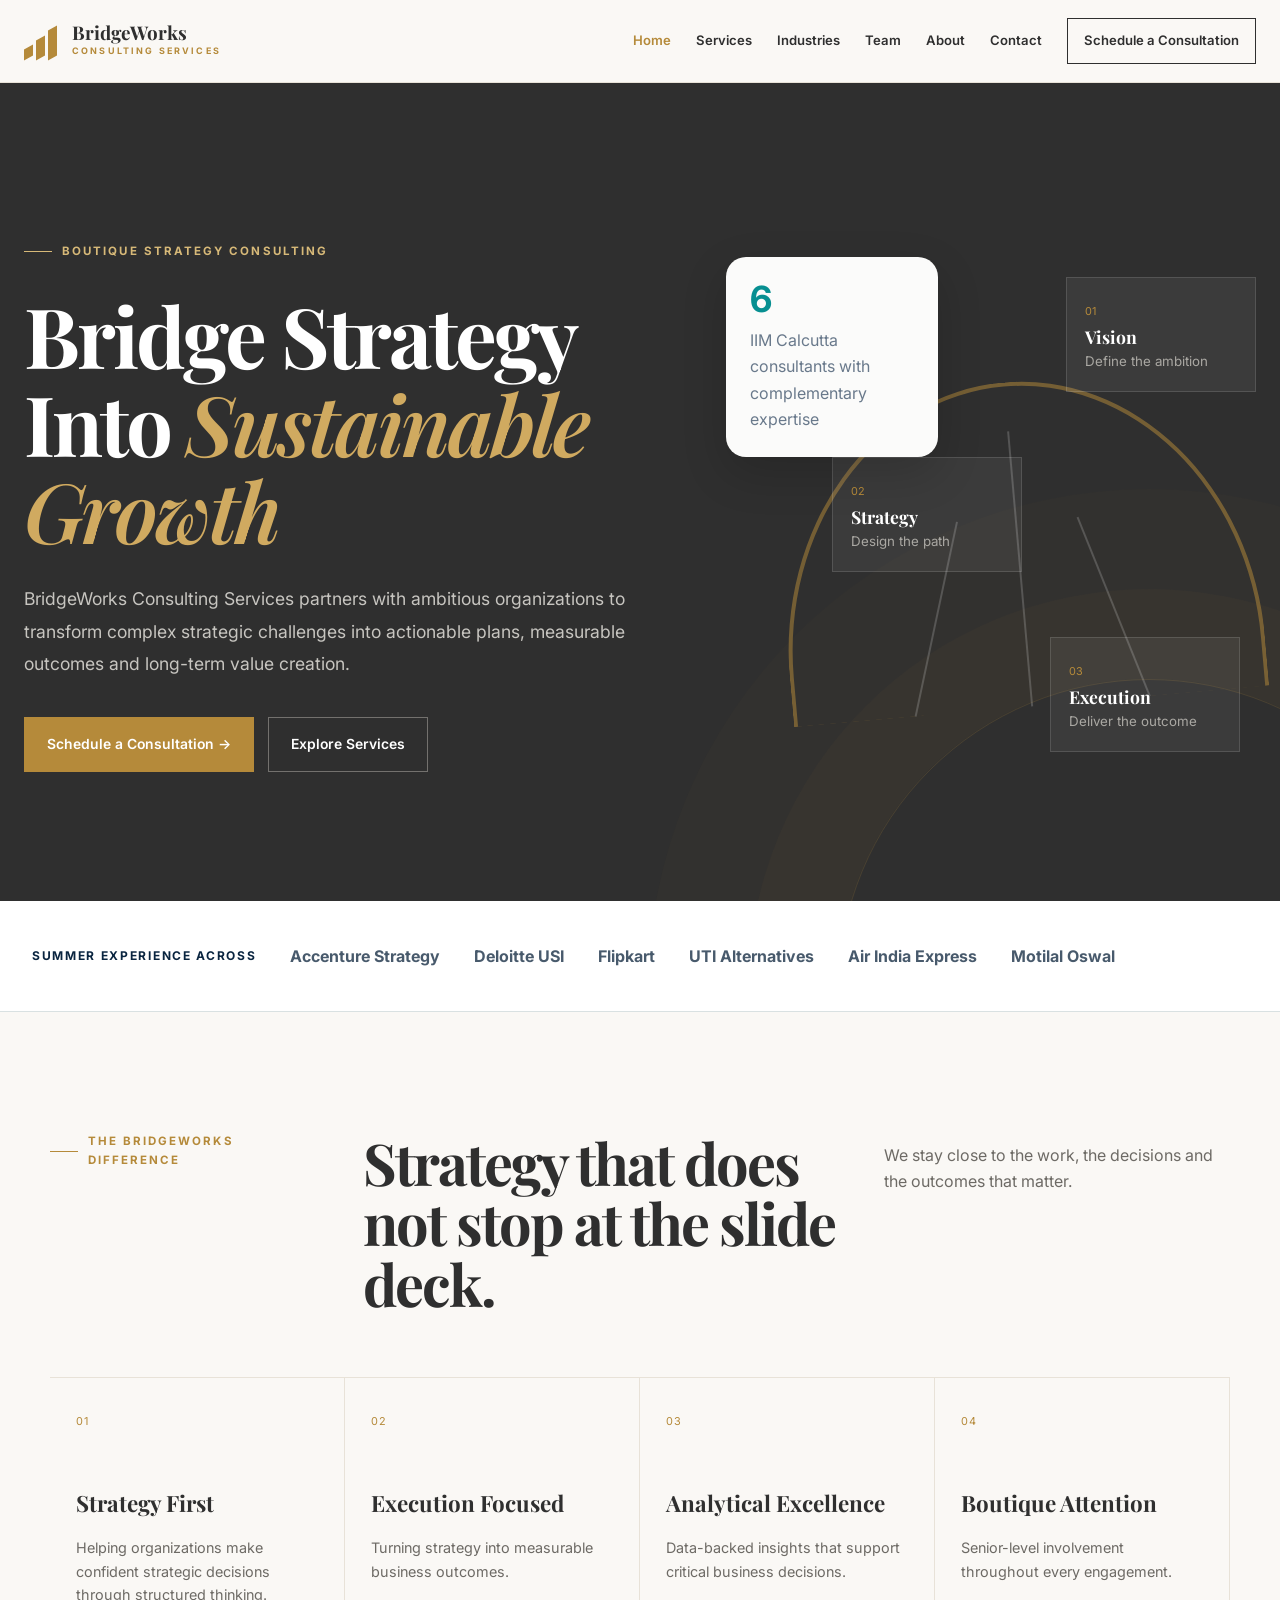
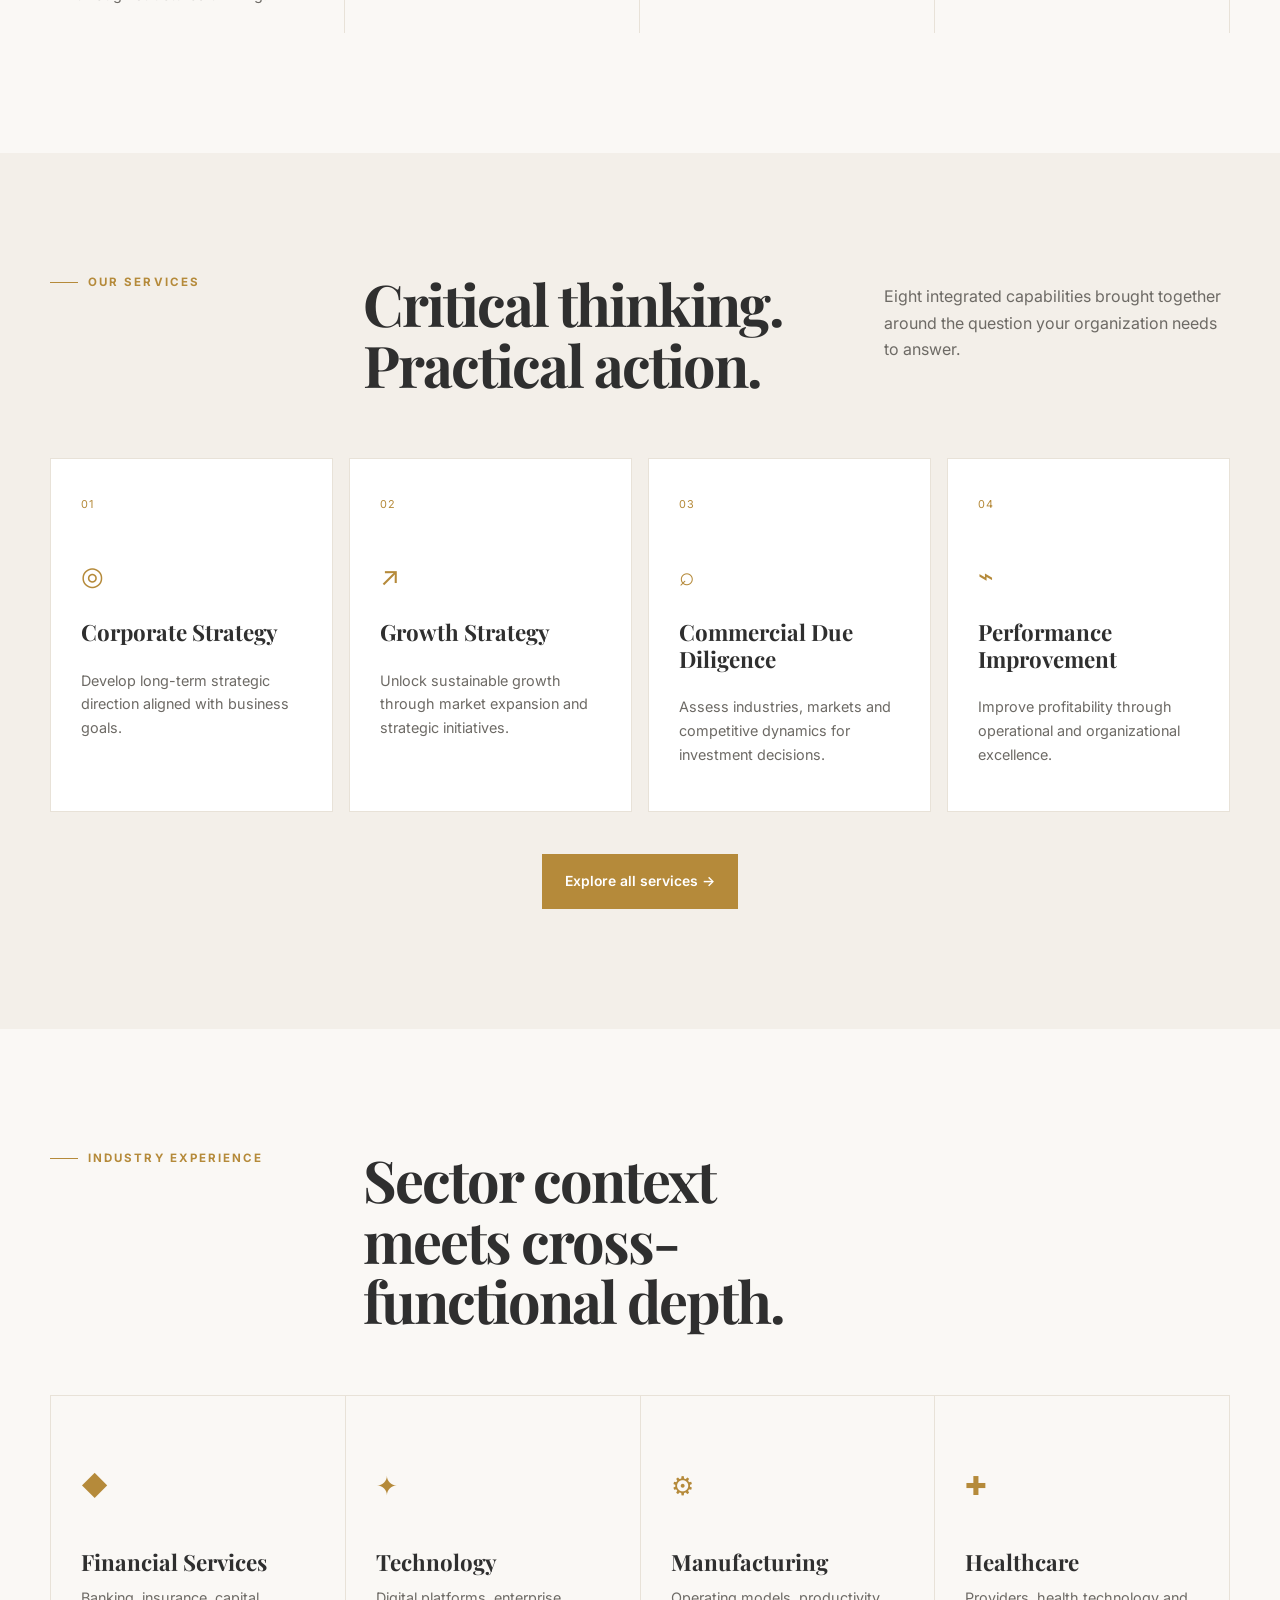
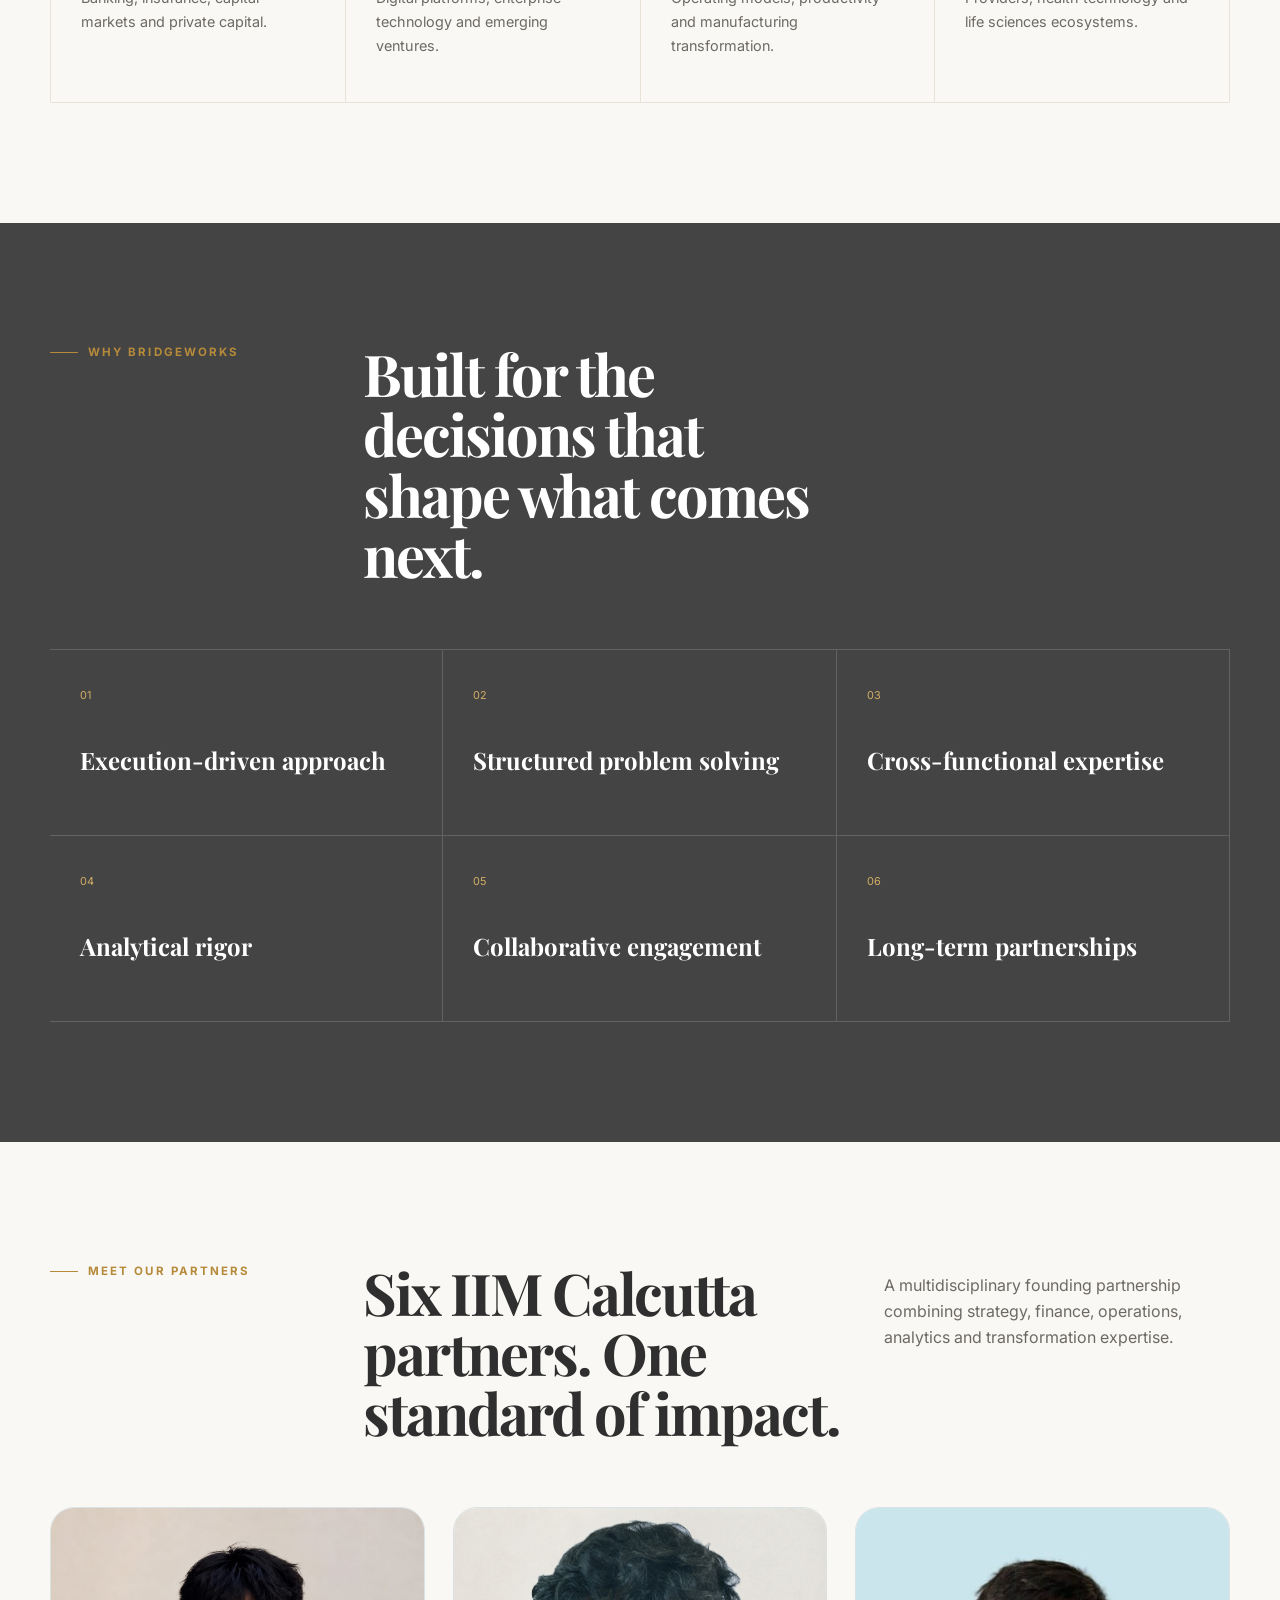
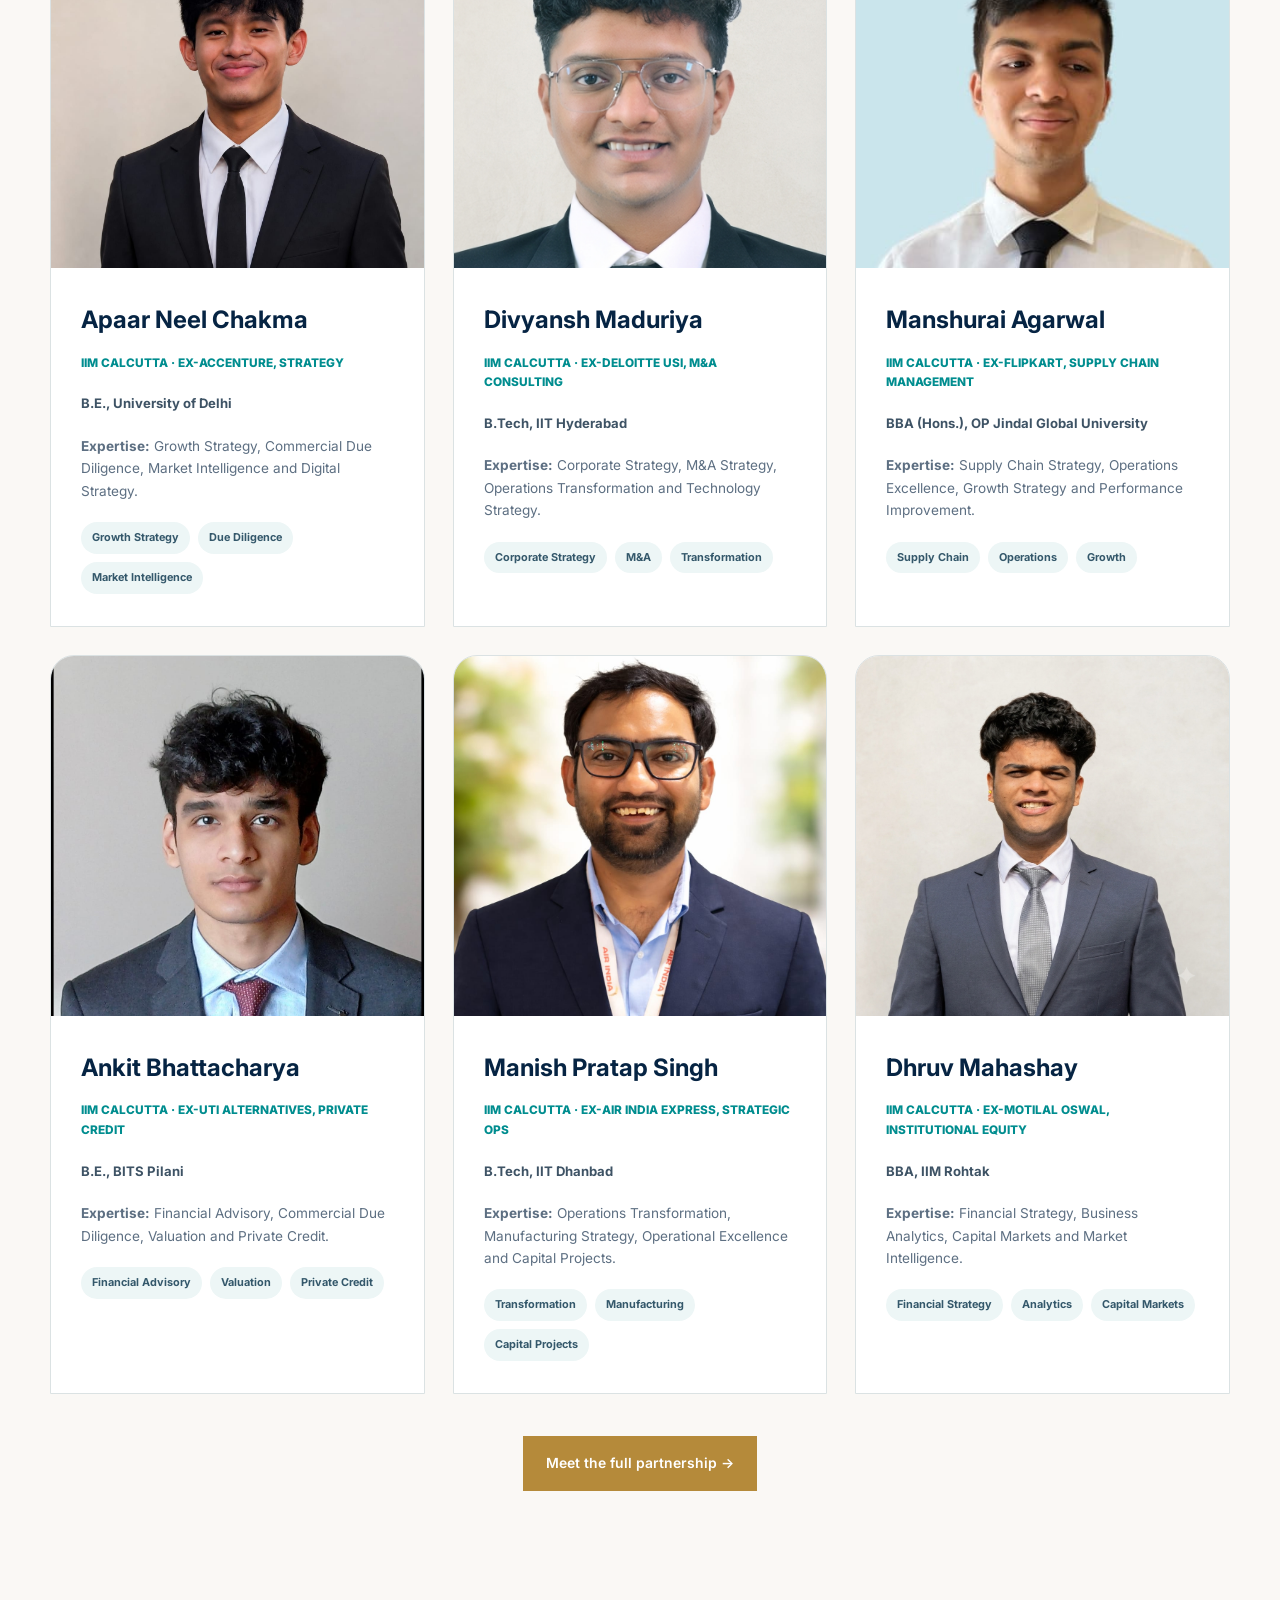
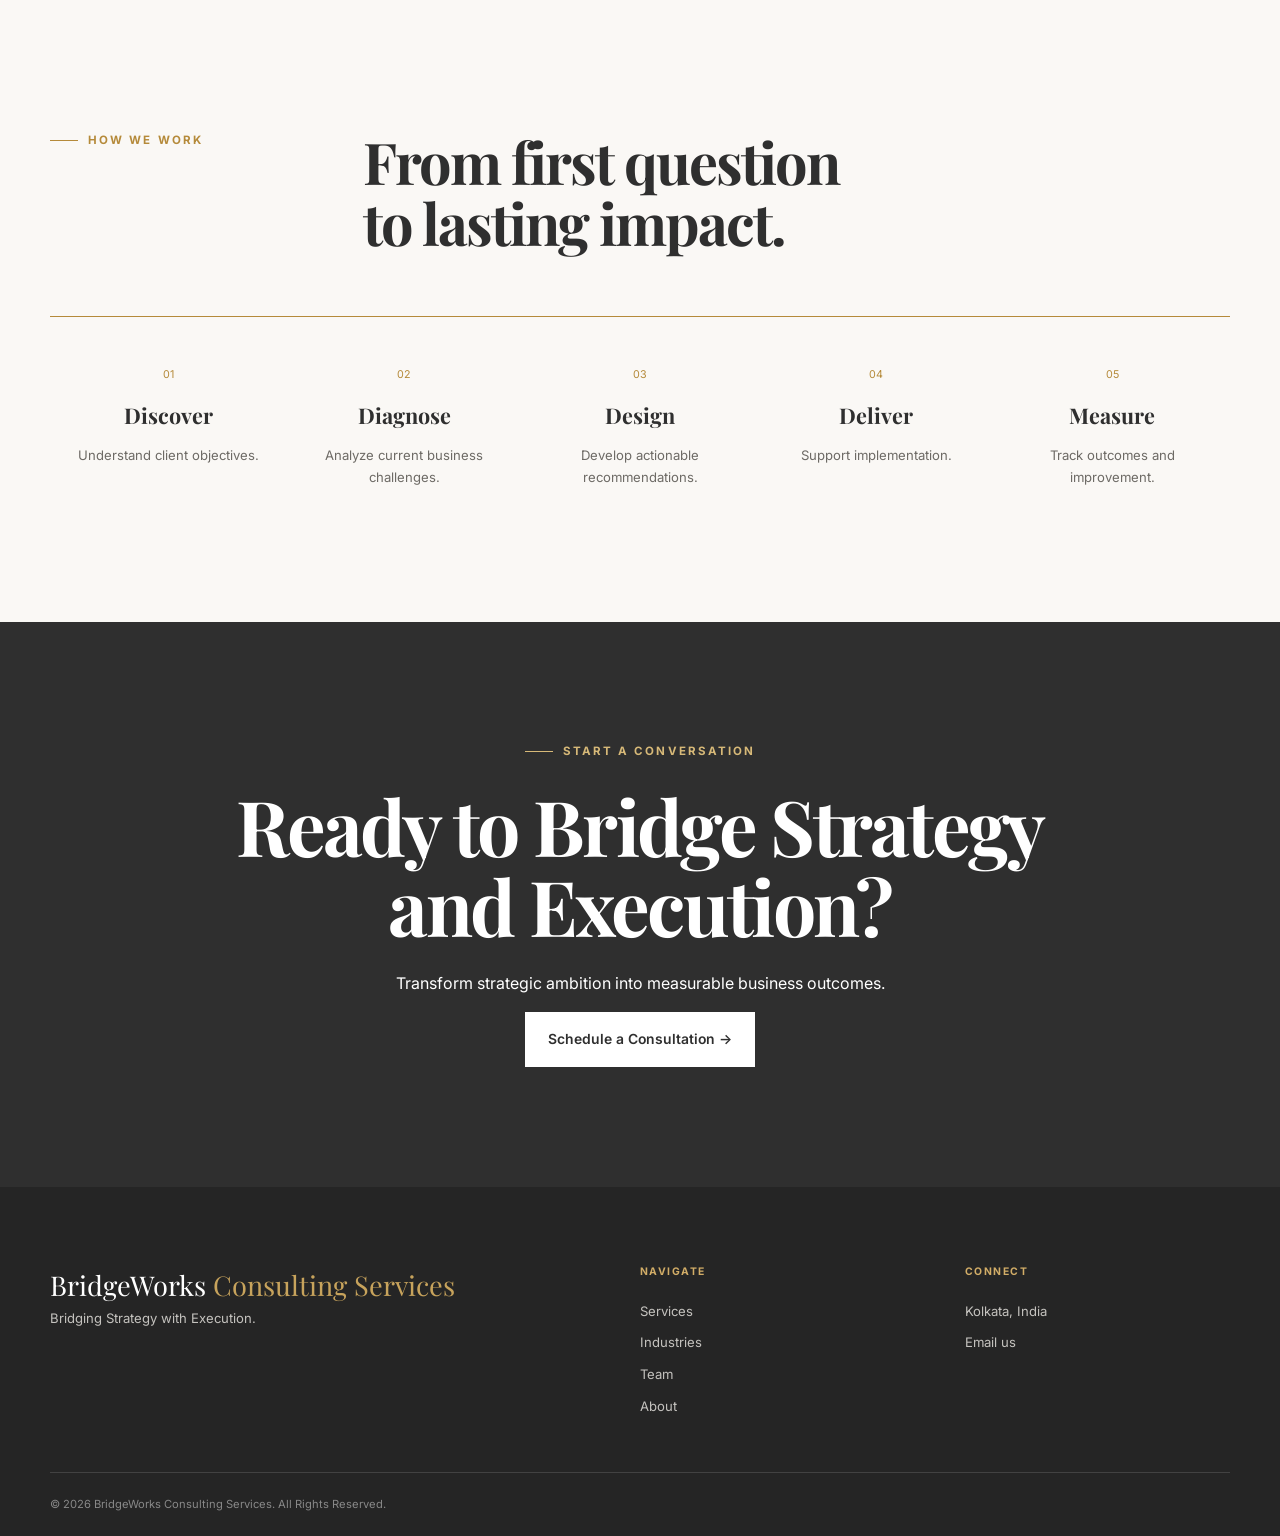
==== index.html @ 59bdb056 "Initial Commit" ====
<!doctype html><html lang="en"><head><meta charset="utf-8"><meta name="viewport" content="width=device-width,initial-scale=1"><meta name="description" content="BridgeWorks Consulting Services—bridging strategy with execution."><title>BridgeWorks Consulting Services</title><link rel="stylesheet" href="styles.css"></head><body>
<a class="skip-link" href="#main">Skip to content</a>
<header class="site-header"><div class="nav-wrap"><a class="brand" href="index.html"><span class="brand-mark"><i></i><i></i><i></i></span><span><strong>BridgeWorks</strong><small>Consulting Services</small></span></a><nav class="desktop-nav" aria-label="Primary"><a aria-current="page" href="index.html">Home</a><a href="services.html">Services</a><a href="industries.html">Industries</a><a href="team.html">Team</a><a href="about.html">About</a><a href="contact.html">Contact</a><a class="nav-cta" href="contact.html">Schedule a Consultation</a></nav><details class="mobile-nav"><summary aria-label="Open navigation">☰</summary><nav class="mobile-links"><a href="index.html">Home</a><a href="services.html">Services</a><a href="industries.html">Industries</a><a href="team.html">Team</a><a href="about.html">About</a><a href="contact.html">Contact</a></nav></details></div></header>
<main id="main"><section class="hero"><div class="hero-inner"><div class="hero-copy"><p class="eyebrow light">Boutique strategy consulting</p><h1>Bridge Strategy Into <em>Sustainable Growth</em></h1><p>BridgeWorks Consulting Services partners with ambitious organizations to transform complex strategic challenges into actionable plans, measurable outcomes and long-term value creation.</p><div class="hero-actions"><a class="button button-bronze" href="contact.html">Schedule a Consultation →</a><a class="button button-ghost" href="services.html">Explore Services</a></div></div><div class="bridge-visual"><div class="hero-credential"><strong>6</strong><span>IIM Calcutta consultants with complementary expertise</span></div><div class="bridge-label top"><span>01</span><strong>Vision</strong><small>Define the ambition</small></div><div class="bridge-label middle"><span>02</span><strong>Strategy</strong><small>Design the path</small></div><div class="bridge-label bottom"><span>03</span><strong>Execution</strong><small>Deliver the outcome</small></div><div class="bridge-arch"><i></i><i></i><i></i></div></div></div></section>
<section class="experience-strip"><div class="experience-strip-inner"><strong>Summer experience across</strong><span>Accenture Strategy</span><span>Deloitte USI</span><span>Flipkart</span><span>UTI Alternatives</span><span>Air India Express</span><span>Motilal Oswal</span></div></section>
<section class="section"><div class="container"><div class="section-heading"><p class="eyebrow">The BridgeWorks difference</p><h2>Strategy that does not stop at the slide deck.</h2><p>We stay close to the work, the decisions and the outcomes that matter.</p></div><div class="advantage-grid"><article><span>01</span><h3>Strategy First</h3><p>Helping organizations make confident strategic decisions through structured thinking.</p></article><article><span>02</span><h3>Execution Focused</h3><p>Turning strategy into measurable business outcomes.</p></article><article><span>03</span><h3>Analytical Excellence</h3><p>Data-backed insights that support critical business decisions.</p></article><article><span>04</span><h3>Boutique Attention</h3><p>Senior-level involvement throughout every engagement.</p></article></div></div></section>
<section class="section section-tint"><div class="container"><div class="section-heading"><p class="eyebrow">Our services</p><h2>Critical thinking. Practical action.</h2><p>Eight integrated capabilities brought together around the question your organization needs to answer.</p></div><div class="card-grid"><article class="service-card"><span class="card-no">01</span><span class="icon">◎</span><h3>Corporate Strategy</h3><p>Develop long-term strategic direction aligned with business goals.</p></article><article class="service-card"><span class="card-no">02</span><span class="icon">↗</span><h3>Growth Strategy</h3><p>Unlock sustainable growth through market expansion and strategic initiatives.</p></article><article class="service-card"><span class="card-no">03</span><span class="icon">⌕</span><h3>Commercial Due Diligence</h3><p>Assess industries, markets and competitive dynamics for investment decisions.</p></article><article class="service-card"><span class="card-no">04</span><span class="icon">⌁</span><h3>Performance Improvement</h3><p>Improve profitability through operational and organizational excellence.</p></article></div><div class="center"><a class="button button-bronze" href="services.html">Explore all services →</a></div></div></section>
<section class="section"><div class="container"><div class="section-heading"><p class="eyebrow">Industry experience</p><h2>Sector context meets cross-functional depth.</h2></div><div class="industry-grid"><article class="industry-card"><span class="icon">◆</span><h3>Financial Services</h3><p>Banking, insurance, capital markets and private capital.</p></article><article class="industry-card"><span class="icon">✦</span><h3>Technology</h3><p>Digital platforms, enterprise technology and emerging ventures.</p></article><article class="industry-card"><span class="icon">⚙</span><h3>Manufacturing</h3><p>Operating models, productivity and manufacturing transformation.</p></article><article class="industry-card"><span class="icon">✚</span><h3>Healthcare</h3><p>Providers, health technology and life sciences ecosystems.</p></article></div></div></section>
<section class="section graphite"><div class="container"><div class="section-heading"><p class="eyebrow">Why BridgeWorks</p><h2>Built for the decisions that shape what comes next.</h2></div><div class="why-grid"><article><span>01</span><h3>Execution-driven approach</h3></article><article><span>02</span><h3>Structured problem solving</h3></article><article><span>03</span><h3>Cross-functional expertise</h3></article><article><span>04</span><h3>Analytical rigor</h3></article><article><span>05</span><h3>Collaborative engagement</h3></article><article><span>06</span><h3>Long-term partnerships</h3></article></div></div></section>
<section class="section"><div class="container"><div class="section-heading"><p class="eyebrow">Meet our partners</p><h2>Six IIM Calcutta partners. One standard of impact.</h2><p>A multidisciplinary founding partnership combining strategy, finance, operations, analytics and transformation expertise.</p></div><div class="partner-grid">
<article class="partner-card"><div class="partner-photo"><img src="images/apaar.jpeg" alt="Apaar Neel Chakma"></div><div class="partner-body"><h3>Apaar Neel Chakma</h3><p class="partner-credential">IIM Calcutta · Ex-Accenture, Strategy </p><p class="partner-degree">B.E., University of Delhi</p><p class="partner-expertise"><strong>Expertise:</strong> Growth Strategy, Commercial Due Diligence, Market Intelligence and Digital Strategy.</p><div class="tags"><b>Growth Strategy</b><b>Due Diligence</b><b>Market Intelligence</b></div></div></article>
<article class="partner-card"><div class="partner-photo"><img src="images/divyansh.png" alt="Divyansh Maduriya"></div><div class="partner-body"><h3>Divyansh Maduriya</h3><p class="partner-credential">IIM Calcutta · Ex-Deloitte USI, M&amp;A Consulting</p><p class="partner-degree">B.Tech, IIT Hyderabad</p><p class="partner-expertise"><strong>Expertise:</strong> Corporate Strategy, M&amp;A Strategy, Operations Transformation and Technology Strategy.</p><div class="tags"><b>Corporate Strategy</b><b>M&amp;A</b><b>Transformation</b></div></div></article>
<article class="partner-card"><div class="partner-photo"><img src="images/manshurai.jpeg" alt="Manshurai Agarwal"></div><div class="partner-body"><h3>Manshurai Agarwal</h3><p class="partner-credential">IIM Calcutta · Ex-Flipkart, Supply Chain Management</p><p class="partner-degree">BBA (Hons.), OP Jindal Global University</p><p class="partner-expertise"><strong>Expertise:</strong> Supply Chain Strategy, Operations Excellence, Growth Strategy and Performance Improvement.</p><div class="tags"><b>Supply Chain</b><b>Operations</b><b>Growth</b></div></div></article>
<article class="partner-card"><div class="partner-photo"><img src="images/ankit.jpeg" alt="Ankit Bhattacharya"></div><div class="partner-body"><h3>Ankit Bhattacharya</h3><p class="partner-credential">IIM Calcutta · Ex-UTI Alternatives, Private Credit</p><p class="partner-degree">B.E., BITS Pilani</p><p class="partner-expertise"><strong>Expertise:</strong> Financial Advisory, Commercial Due Diligence, Valuation and Private Credit.</p><div class="tags"><b>Financial Advisory</b><b>Valuation</b><b>Private Credit</b></div></div></article>
<article class="partner-card"><div class="partner-photo"><img src="images/manish.jpeg" alt="Manish Pratap Singh"></div><div class="partner-body"><h3>Manish Pratap Singh</h3><p class="partner-credential">IIM Calcutta · Ex-Air India Express, Strategic Ops</p><p class="partner-degree">B.Tech, IIT Dhanbad</p><p class="partner-expertise"><strong>Expertise:</strong> Operations Transformation, Manufacturing Strategy, Operational Excellence and Capital Projects.</p><div class="tags"><b>Transformation</b><b>Manufacturing</b><b>Capital Projects</b></div></div></article>
<article class="partner-card"><div class="partner-photo"><img src="images/dhruv.jpg" alt="Dhruv Mahashay"></div><div class="partner-body"><h3>Dhruv Mahashay</h3><p class="partner-credential">IIM Calcutta · Ex-Motilal Oswal, Institutional Equity</p><p class="partner-degree">BBA, IIM Rohtak</p><p class="partner-expertise"><strong>Expertise:</strong> Financial Strategy, Business Analytics, Capital Markets and Market Intelligence.</p><div class="tags"><b>Financial Strategy</b><b>Analytics</b><b>Capital Markets</b></div></div></article>
</div><div class="center"><a class="button button-bronze" href="team.html">Meet the full partnership →</a></div></div></section>
<section class="section"><div class="container"><div class="section-heading"><p class="eyebrow">How we work</p><h2>From first question to lasting impact.</h2></div><div class="process"><article><span>01</span><h3>Discover</h3><p>Understand client objectives.</p></article><article><span>02</span><h3>Diagnose</h3><p>Analyze current business challenges.</p></article><article><span>03</span><h3>Design</h3><p>Develop actionable recommendations.</p></article><article><span>04</span><h3>Deliver</h3><p>Support implementation.</p></article><article><span>05</span><h3>Measure</h3><p>Track outcomes and improvement.</p></article></div></div></section>
<section class="cta-section"><p class="eyebrow light">Start a conversation</p><h2>Ready to Bridge Strategy<br>and Execution?</h2><p>Transform strategic ambition into measurable business outcomes.</p><a class="button button-light" href="contact.html">Schedule a Consultation →</a></section></main>
<footer><div class="footer-grid"><div><div class="footer-brand">BridgeWorks <span>Consulting Services</span></div><p>Bridging Strategy with Execution.</p></div><div><h3>Navigate</h3><a href="services.html">Services</a><a href="industries.html">Industries</a><a href="team.html">Team</a><a href="about.html">About</a></div><div><h3>Connect</h3><a href="contact.html">Kolkata, India</a><a href="mailto:hello@bridgeworksconsulting.com">Email us</a></div></div><div class="footer-bottom">© 2026 BridgeWorks Consulting Services. All Rights Reserved.</div></footer></body></html>
---- styles.css ----
@import url("https://fonts.googleapis.com/css2?family=Inter:wght@400;500;600;700&family=Playfair+Display:ital,wght@0,600;0,700;1,600&display=swap");
:root{--ivory:#faf8f5;--ink:#2f2f2f;--graphite:#444;--bronze:#b58a3a;--line:#e8e2d8;--white:#fff;--muted:#6d6a65;--teal:#078f91;--navy:#062443}
*{box-sizing:border-box}html{scroll-behavior:smooth}body{margin:0;background:var(--ivory);color:var(--ink);font:400 16px/1.65 Inter,Arial,sans-serif;-webkit-font-smoothing:antialiased}a{color:inherit;text-decoration:none}img{display:block;max-width:100%}h1,h2,h3,p{margin-top:0}h1,h2{font-family:"Playfair Display",Georgia,serif;line-height:1.05;letter-spacing:-.035em}h2{font-size:clamp(2.5rem,5vw,5rem)}.container{width:min(1180px,calc(100% - 48px));margin:auto}.skip-link{position:fixed;top:-60px;left:16px;z-index:999;background:var(--bronze);color:#fff;padding:10px 16px}.skip-link:focus{top:12px}.eyebrow{text-transform:uppercase;letter-spacing:.18em;font-size:.72rem;font-weight:700;color:var(--bronze);display:flex;align-items:center;gap:10px}.eyebrow:before{content:"";width:28px;height:1px;background:currentColor}.eyebrow.light{color:#d7b978}.lead{font-size:1.16rem;line-height:1.8;color:var(--muted);max-width:720px}
.site-header{position:sticky;top:0;z-index:100;background:rgba(250,248,245,.96);border-bottom:1px solid var(--line)}.nav-wrap{min-height:82px;width:min(1240px,calc(100% - 48px));margin:auto;display:flex;align-items:center;justify-content:space-between;gap:28px}.brand{display:flex;align-items:center;gap:12px}.brand-mark{width:36px;height:34px;display:flex;align-items:flex-end;gap:3px}.brand-mark i{display:block;width:9px;background:var(--bronze);transform:skewY(-28deg)}.brand-mark i:nth-child(1){height:11px}.brand-mark i:nth-child(2){height:20px}.brand-mark i:nth-child(3){height:30px}.brand strong{display:block;font-family:"Playfair Display",serif;font-size:1.18rem;line-height:1.1}.brand small{display:block;text-transform:uppercase;letter-spacing:.24em;color:var(--bronze);font-size:.56rem;font-weight:700}.desktop-nav{display:flex;align-items:center;gap:25px}.desktop-nav a{font-size:.82rem;font-weight:600}.desktop-nav a:hover,.desktop-nav a[aria-current=page]{color:var(--bronze)}.nav-cta{border:1px solid var(--ink);padding:11px 16px}.nav-cta:hover{background:var(--ink);color:#fff!important}.mobile-nav{display:none}.mobile-nav summary{cursor:pointer;font-size:1.7rem;list-style:none}.mobile-nav summary::-webkit-details-marker{display:none}.mobile-links{position:absolute;top:82px;left:0;right:0;background:var(--ivory);padding:20px 24px 28px;border-bottom:1px solid var(--line);display:grid;gap:14px}
.hero{min-height:calc(100vh - 82px);background:var(--ink);color:#fff;position:relative;overflow:hidden;display:flex;flex-direction:column}.hero:after{content:"";position:absolute;width:620px;height:620px;border:1px solid rgba(181,138,58,.19);border-radius:50%;right:-180px;bottom:-400px;box-shadow:0 0 0 90px rgba(181,138,58,.035),0 0 0 190px rgba(181,138,58,.025)}.hero-inner{width:min(1240px,calc(100% - 48px));margin:auto;display:grid;grid-template-columns:1.08fr .92fr;align-items:center;gap:80px;padding:92px 0 62px;position:relative;z-index:2}.hero-copy h1{font-size:clamp(3.8rem,6.5vw,7rem);max-width:800px;margin:30px 0}.hero-copy h1 em{color:#d0aa60;font-weight:600}.hero-copy>p:not(.eyebrow){font-size:1.1rem;line-height:1.85;color:#c7c5c0;max-width:670px}.hero-actions{display:flex;gap:14px;margin-top:36px;flex-wrap:wrap}.button{display:inline-flex;align-items:center;justify-content:center;gap:10px;padding:15px 22px;border:1px solid transparent;font-weight:600;font-size:.87rem;transition:.25s}.button:hover{transform:translateY(-2px)}.button-bronze{background:var(--bronze);color:#fff}.button-ghost{border-color:#73716e;color:#fff}.button-light{background:#fff;color:var(--ink)}.bridge-visual{height:500px;position:relative}.bridge-arch{position:absolute;left:10%;bottom:10%;width:90%;height:65%;border:4px solid rgba(181,138,58,.52);border-bottom:0;border-radius:50% 50% 0 0/85% 85% 0 0;transform:rotate(-5deg)}.bridge-arch i{position:absolute;bottom:0;width:2px;background:rgba(255,255,255,.18);transform-origin:bottom}.bridge-arch i:nth-child(1){height:62%;left:25%;transform:rotate(17deg)}.bridge-arch i:nth-child(2){height:86%;left:50%}.bridge-arch i:nth-child(3){height:60%;left:75%;transform:rotate(-17deg)}.bridge-label{position:absolute;width:190px;padding:18px;background:rgba(255,255,255,.06);border:1px solid rgba(255,255,255,.13);z-index:2}.bridge-label span{color:var(--bronze);font-size:.68rem}.bridge-label strong,.bridge-label small{display:block}.bridge-label strong{font-family:"Playfair Display",serif;font-size:1.1rem}.bridge-label small{color:#aaa8a3}.bridge-label.top{right:0;top:4%}.bridge-label.middle{left:20%;top:40%}.bridge-label.bottom{right:3%;bottom:1%}.hero-credential{position:absolute;left:0;top:0;z-index:4;width:212px;min-height:174px;padding:24px;border-radius:20px;background:#fbfbfa;color:#69798b;display:flex;flex-direction:column;justify-content:center;box-shadow:0 16px 45px rgba(0,0,0,.16)}.hero-credential strong{font-size:2.25rem;line-height:1;color:var(--teal);margin-bottom:10px}.experience-strip{background:#fff;border-bottom:1px solid #d9e1e2;overflow:auto}.experience-strip-inner{width:max-content;min-width:100%;min-height:110px;padding:0 32px;display:flex;align-items:center;gap:34px}.experience-strip-inner>strong{text-transform:uppercase;letter-spacing:.14em;font-size:.75rem;color:#0a2540}.experience-strip-inner span{font-weight:700;color:#485a6c;white-space:nowrap}
.section{padding:120px 0}.section-tint{background:#f3efe9}.section-heading{display:grid;grid-template-columns:.8fr 1.4fr 1fr;gap:36px;align-items:start;margin-bottom:64px}.section-heading h2{font-size:clamp(2.7rem,4.5vw,4.8rem);margin:0}.section-heading>p:last-child:not(.eyebrow){color:var(--muted);padding-top:10px}.advantage-grid,.card-grid,.industry-grid,.why-grid,.partner-grid,.testimonial-grid{display:grid}.advantage-grid{grid-template-columns:repeat(4,1fr);border-top:1px solid var(--line)}.advantage-grid article{padding:28px 26px 12px;border-right:1px solid var(--line);min-height:230px}.advantage-grid span,.card-no{font-size:.68rem;color:var(--bronze);letter-spacing:.12em}.advantage-grid h3{font-family:"Playfair Display",serif;font-size:1.4rem;margin:52px 0 14px}.advantage-grid p,.service-card p,.industry-card p{color:var(--muted);font-size:.9rem}.card-grid{grid-template-columns:repeat(4,1fr);gap:16px}.service-card{height:100%;background:#fff;border:1px solid var(--line);padding:30px;min-height:285px;transition:.3s}.service-card:hover{transform:translateY(-7px);box-shadow:0 20px 50px rgba(72,55,29,.09)}.icon{color:var(--bronze);font-size:1.65rem;display:block;margin:38px 0 22px}.service-card h3,.industry-card h3{font-family:"Playfair Display",serif;font-size:1.4rem;line-height:1.2}.industry-grid{grid-template-columns:repeat(4,1fr);border-top:1px solid var(--line);border-left:1px solid var(--line)}.industry-card{min-height:220px;padding:30px;border-right:1px solid var(--line);border-bottom:1px solid var(--line)}.industry-card h3{margin:42px 0 10px}.graphite{background:var(--graphite);color:#fff}.why-grid{grid-template-columns:repeat(3,1fr);border-top:1px solid #626262}.why-grid article{padding:30px;border-right:1px solid #626262;border-bottom:1px solid #626262;min-height:150px}.why-grid span{color:#d3ad65;font-size:.68rem}.why-grid h3{font-family:"Playfair Display",serif;font-size:1.5rem;margin-top:35px}.partner-grid{grid-template-columns:repeat(3,1fr);gap:28px}.partner-card{background:#fff;border:1px solid #dbe2e3;border-radius:24px 24px 0 0;overflow:hidden}.partner-photo{height:360px;background:#e8ecec}.partner-photo img{width:100%;height:100%;object-fit:cover;object-position:center top}.partner-body{padding:32px 30px}.partner-body h3{font-size:1.5rem;color:var(--navy);margin-bottom:14px}.partner-credential{color:#008d8f;font-size:.74rem;text-transform:uppercase;font-weight:800}.partner-degree{font-size:.82rem;color:#3e5365;font-weight:700;margin:20px 0}.partner-expertise{font-size:.85rem;color:#5d6f82}.tags{display:flex;flex-wrap:wrap;gap:8px;margin-top:20px}.tags b{font-size:.68rem;background:#edf6f6;border-radius:99px;padding:7px 11px;color:#34586b}.center{text-align:center;margin-top:42px}.process{display:grid;grid-template-columns:repeat(5,1fr);border-top:1px solid var(--bronze)}.process article{text-align:center;padding:42px 18px 0}.process span{font-size:.67rem;color:var(--bronze)}.process h3{font-family:"Playfair Display",serif;font-size:1.35rem;margin:12px 0}.process p{color:var(--muted);font-size:.82rem}.testimonial-grid{grid-template-columns:repeat(3,1fr);gap:18px}.testimonial-grid blockquote{margin:0;background:#fff;border:1px solid var(--line);padding:34px;min-height:285px;display:flex;flex-direction:column;justify-content:space-between}.testimonial-grid blockquote>p{font-family:"Playfair Display",serif;font-size:1.35rem;line-height:1.5}.testimonial-grid footer{background:transparent;color:var(--ink);padding:0}.testimonial-grid footer span{display:block;font-size:.75rem;color:var(--muted)}
.page-hero{padding:130px 0 110px;background:var(--ink);color:#fff}.page-hero h1{font-size:clamp(3.5rem,7vw,7.5rem);max-width:1040px;margin:28px 0}.page-hero .lead{color:#c4c1bc}.split-copy,.about-story,.contact-grid{display:grid;grid-template-columns:1fr 1fr;gap:80px}.split-copy ul{list-style:none;padding:0}.split-copy li{border-top:1px solid #626262;padding:12px 0}.about-story>div:last-child{font-size:1.08rem;color:var(--muted);padding-top:45px}.principles{border-top:1px solid #656565}.principles article{display:grid;grid-template-columns:80px 1fr 1fr;gap:30px;align-items:center;padding:24px 0;border-bottom:1px solid #656565}.principles span{color:#d1ac65}.principles h3{font-family:"Playfair Display",serif;font-size:1.55rem;margin:0}.principles p{color:#c7c4bf;margin:0}.contact-details h2,.contact-form h2{font-family:"Playfair Display",serif;font-size:2.8rem;line-height:1.1}.contact-details a,.contact-details span{display:flex;border-top:1px solid var(--line);padding:18px 0}.contact-form{background:#fff;border:1px solid var(--line);padding:42px}.contact-form label{display:block;font-size:.7rem;text-transform:uppercase;letter-spacing:.08em;font-weight:700;margin-top:20px}.contact-form input,.contact-form textarea{display:block;width:100%;border:0;border-bottom:1px solid #d9d2c8;padding:12px 0;background:transparent}.cta-section{background:var(--ink);color:#fff;text-align:center;padding:120px 24px}.cta-section .eyebrow{justify-content:center}.cta-section h2{font-size:clamp(3rem,6vw,6rem);margin:24px 0}
footer{background:#252525;color:#fff;padding:76px 0 0}.footer-grid{width:min(1180px,calc(100% - 48px));margin:auto;display:grid;grid-template-columns:2fr 1fr 1fr;gap:60px}.footer-brand{font-family:"Playfair Display",serif;font-size:1.7rem}.footer-brand span{color:#c7a35c}.footer-grid h3{text-transform:uppercase;letter-spacing:.14em;color:#d2ad67;font-size:.65rem}.footer-grid>div:not(:first-child){display:flex;flex-direction:column;gap:10px}.footer-grid a,.footer-grid p{font-size:.82rem;color:#c5c3bf}.footer-bottom{width:min(1180px,calc(100% - 48px));margin:55px auto 0;padding:22px 0;border-top:1px solid #424242;color:#888;font-size:.7rem}
@media(max-width:1050px){.desktop-nav{display:none}.mobile-nav{display:block}.hero-inner{grid-template-columns:1fr}.bridge-visual{height:330px}.card-grid,.industry-grid{grid-template-columns:repeat(2,1fr)}.partner-grid{grid-template-columns:repeat(2,1fr)}.advantage-grid,.why-grid{grid-template-columns:repeat(2,1fr)}}
@media(max-width:760px){.container,.nav-wrap,.hero-inner,.footer-grid,.footer-bottom{width:min(100% - 32px,1180px)}.hero{min-height:auto}.hero-inner{padding:75px 0 35px;gap:25px}.hero-copy h1{font-size:3.4rem}.bridge-visual{height:290px}.bridge-label{display:none}.section{padding:80px 0}.section-heading{display:block;margin-bottom:42px}.section-heading h2{margin:20px 0}.advantage-grid,.card-grid,.industry-grid,.why-grid,.partner-grid,.testimonial-grid,.process{grid-template-columns:1fr}.advantage-grid article{border-bottom:1px solid var(--line)}.partner-photo{height:360px}.process article{text-align:left;padding:22px 0;border-bottom:1px solid var(--line)}.split-copy,.about-story,.contact-grid{grid-template-columns:1fr;gap:35px}.principles article{grid-template-columns:45px 1fr}.principles p{grid-column:2}.contact-form{padding:26px}.footer-grid{grid-template-columns:1fr 1fr}.footer-grid>div:first-child{grid-column:1/-1}.page-hero{padding:95px 0 80px}.page-hero h1{font-size:3.5rem}}
@media(prefers-reduced-motion:reduce){html{scroll-behavior:auto}*{transition:none!important}}
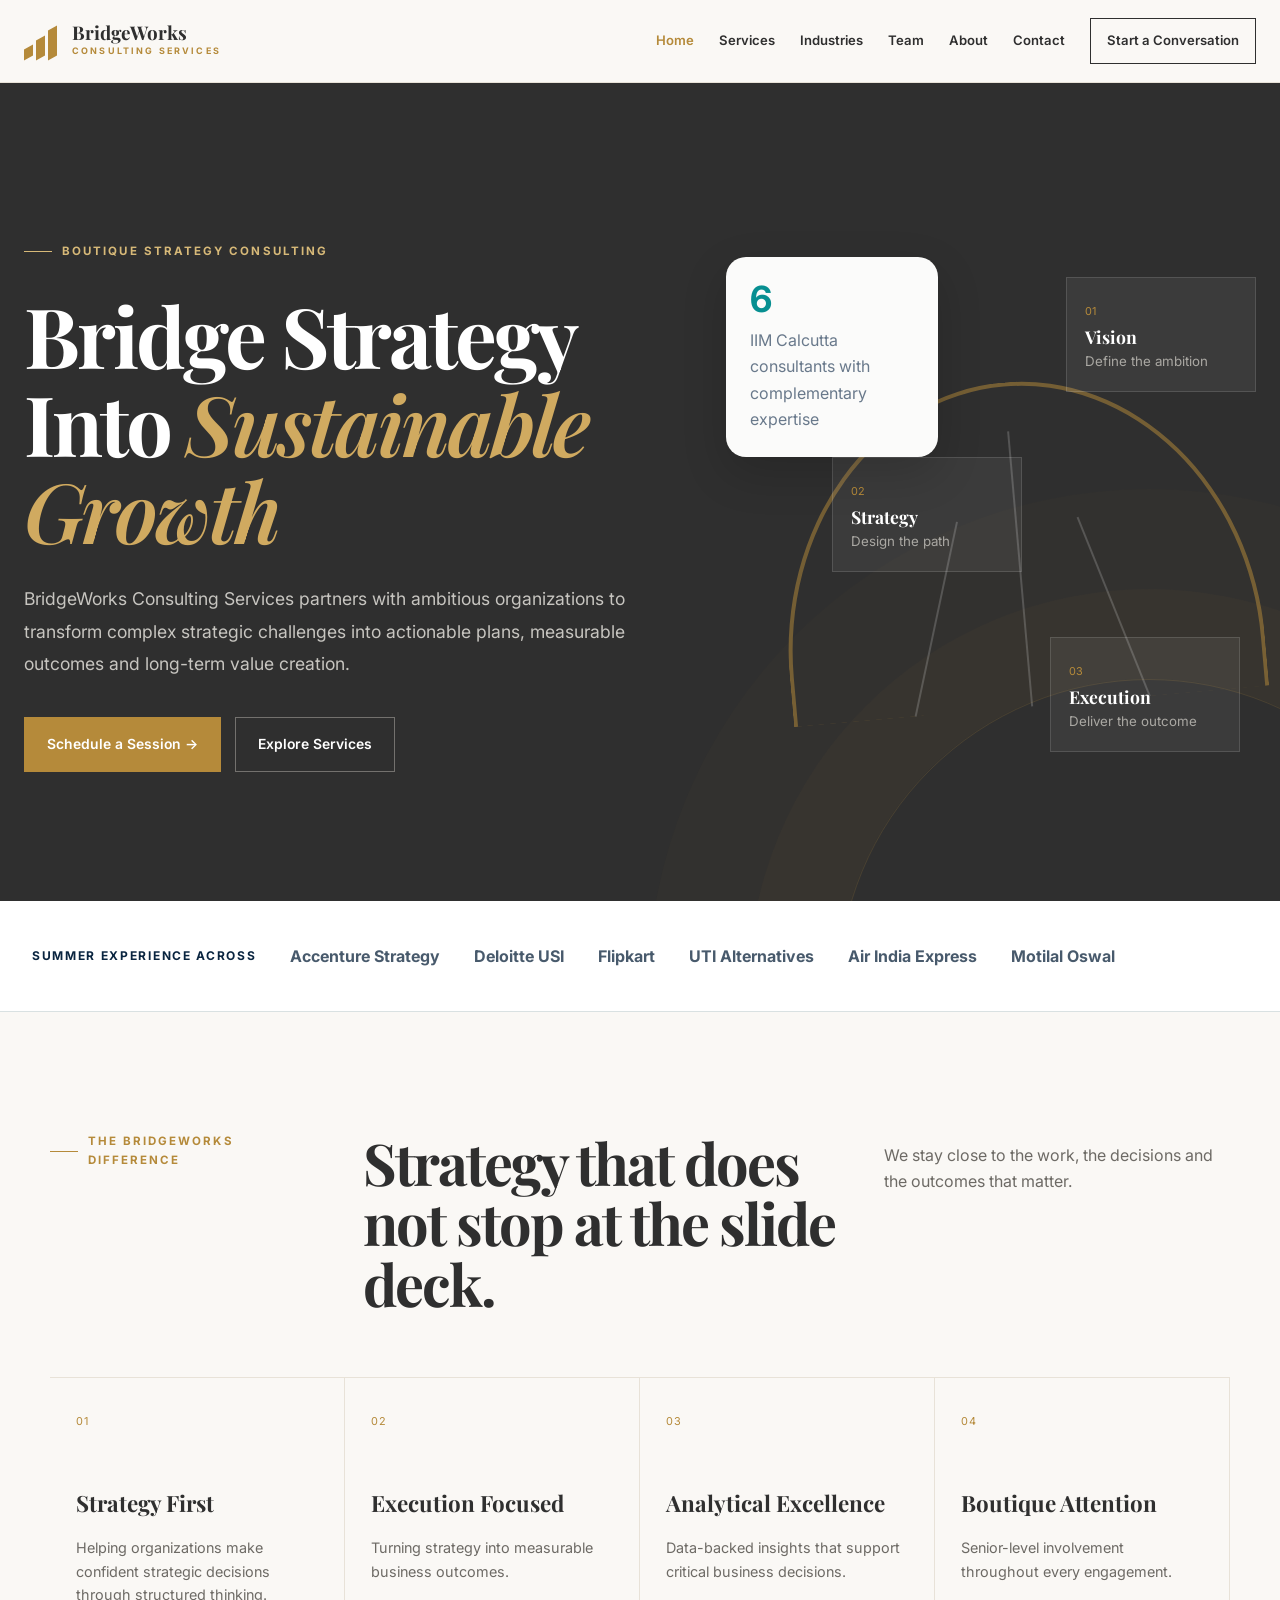
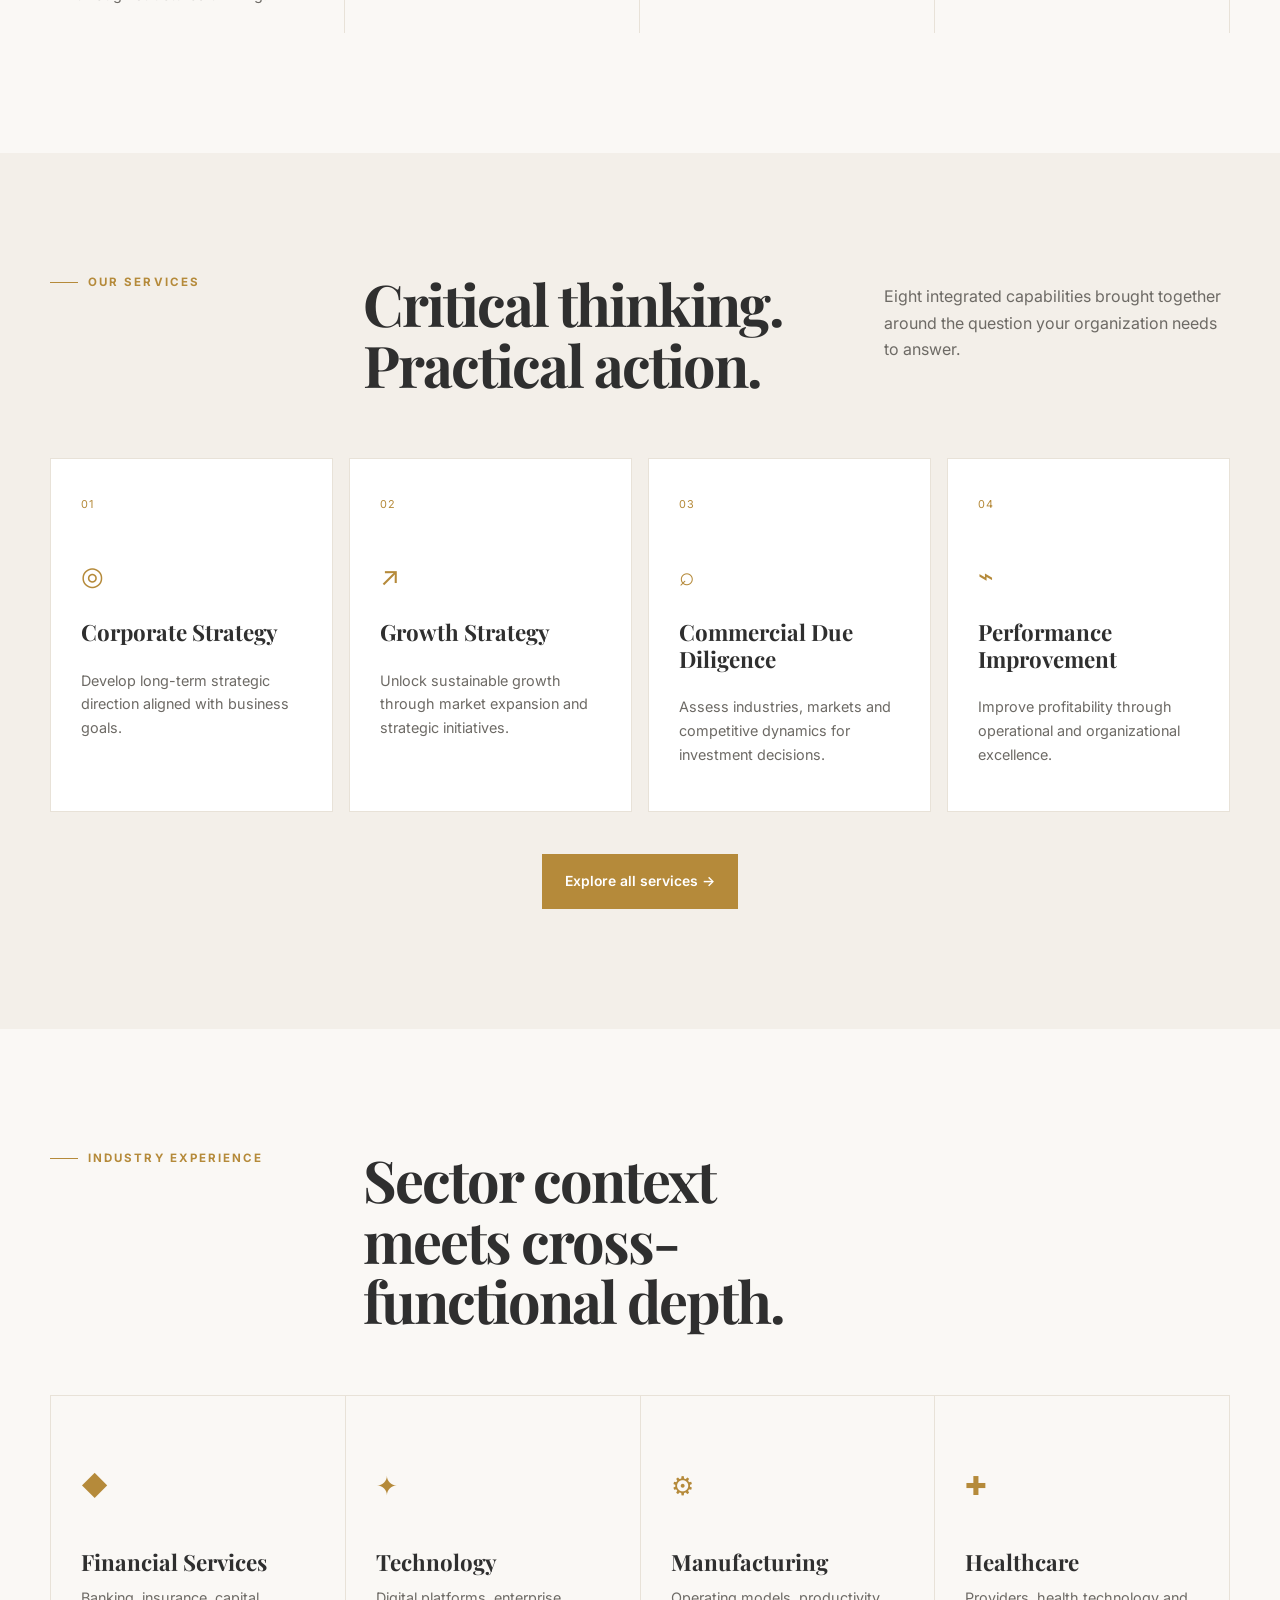
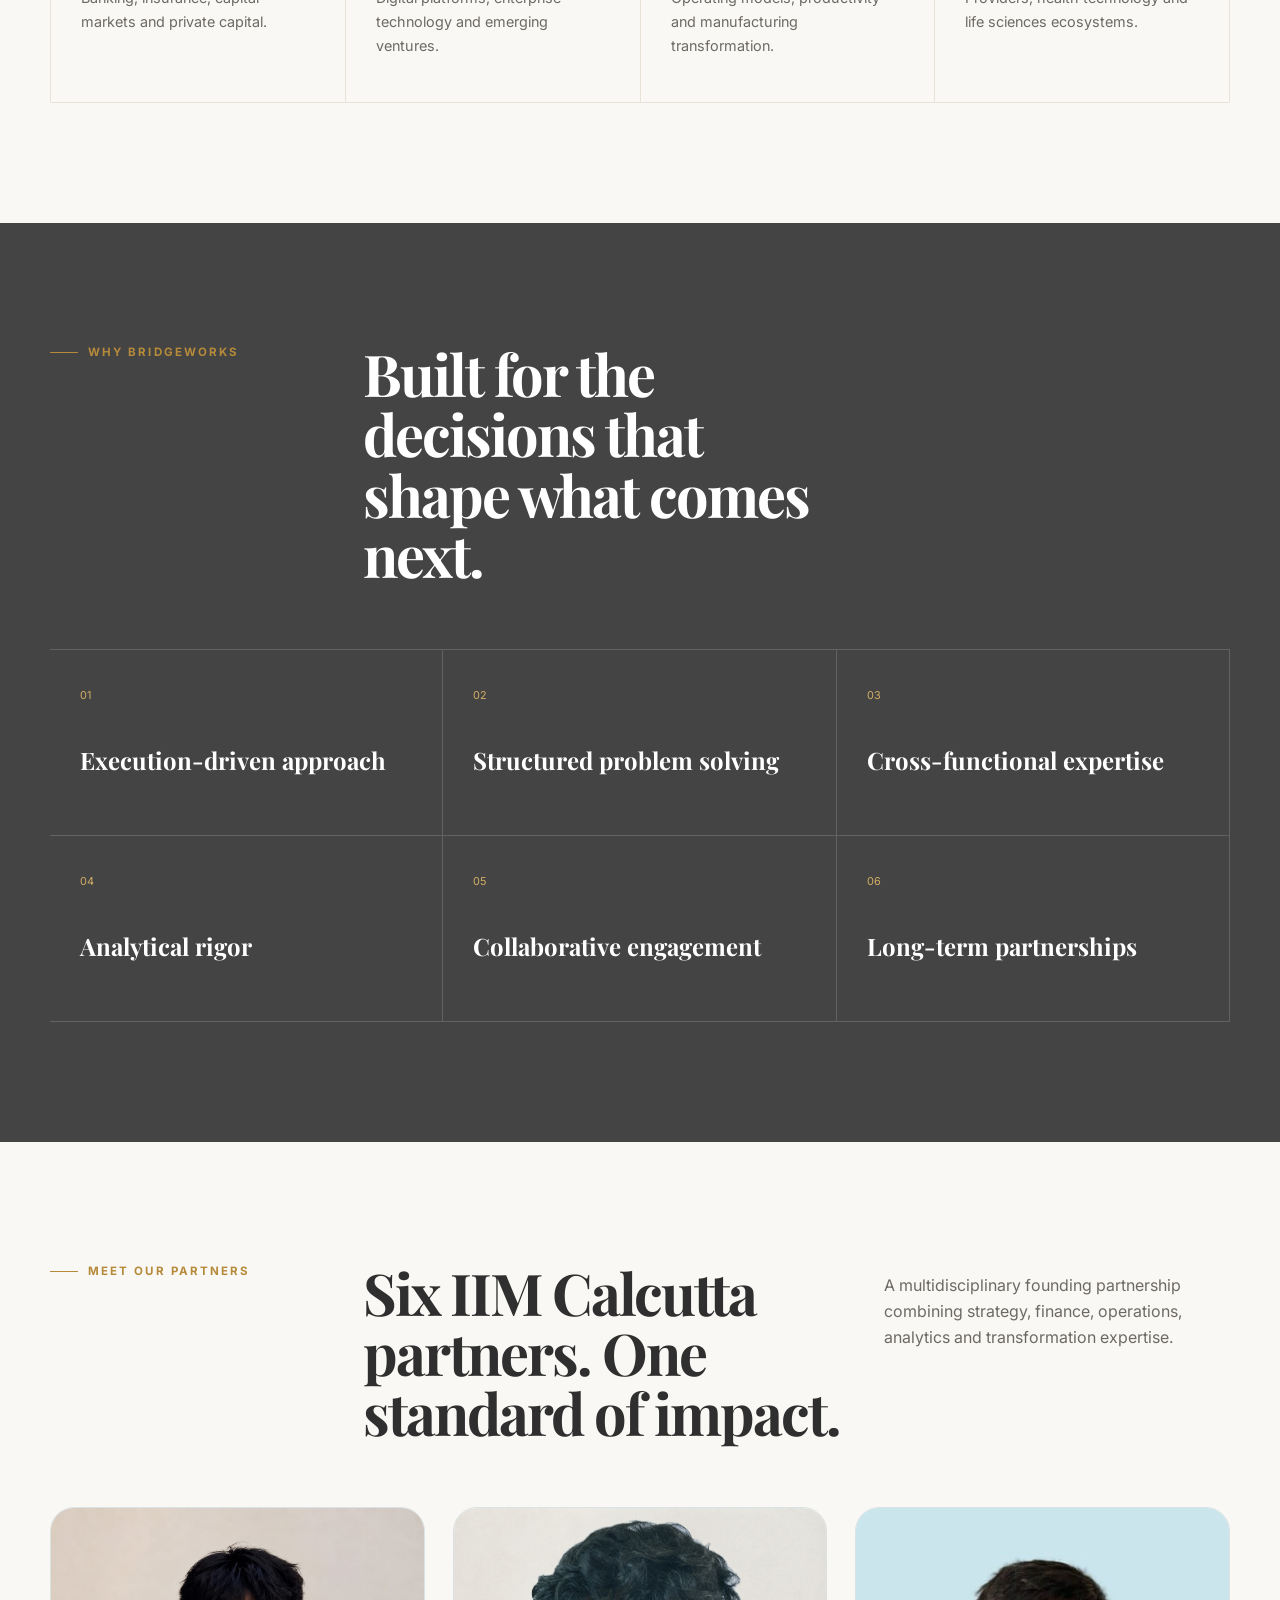
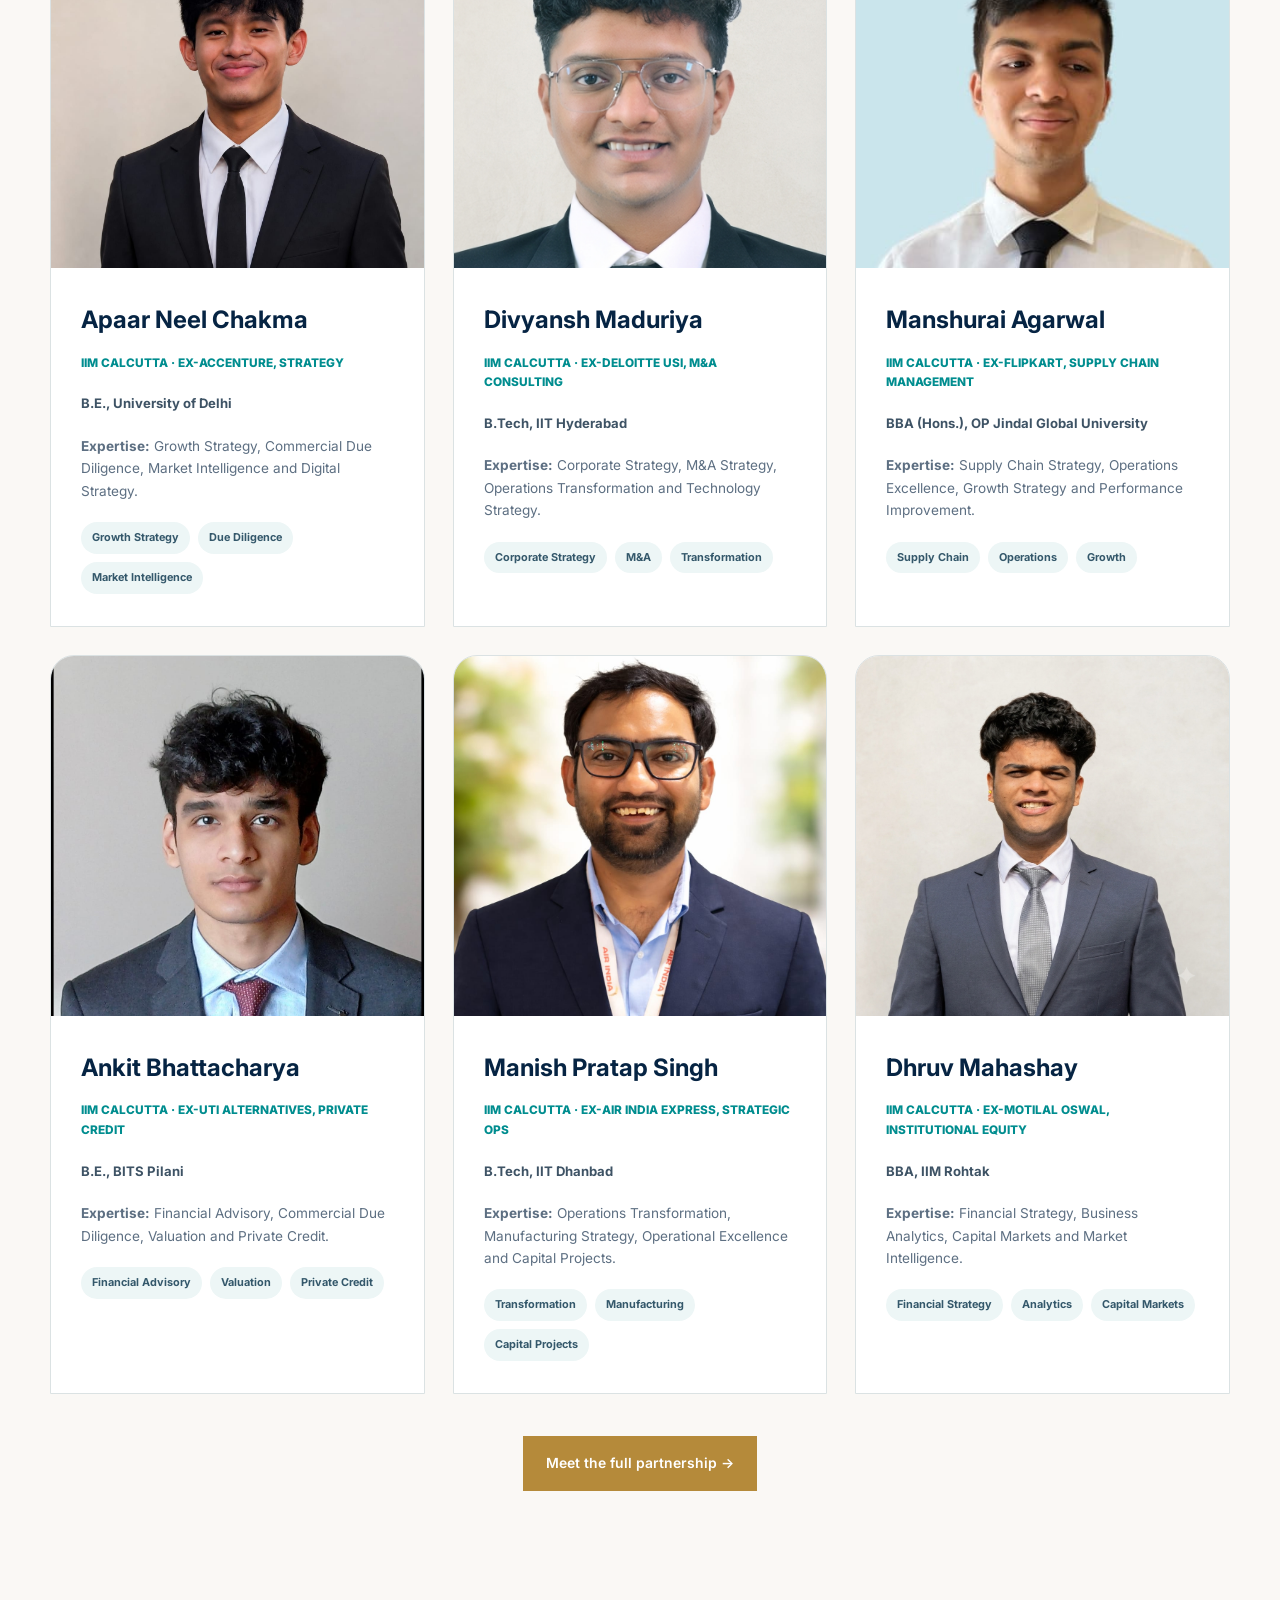
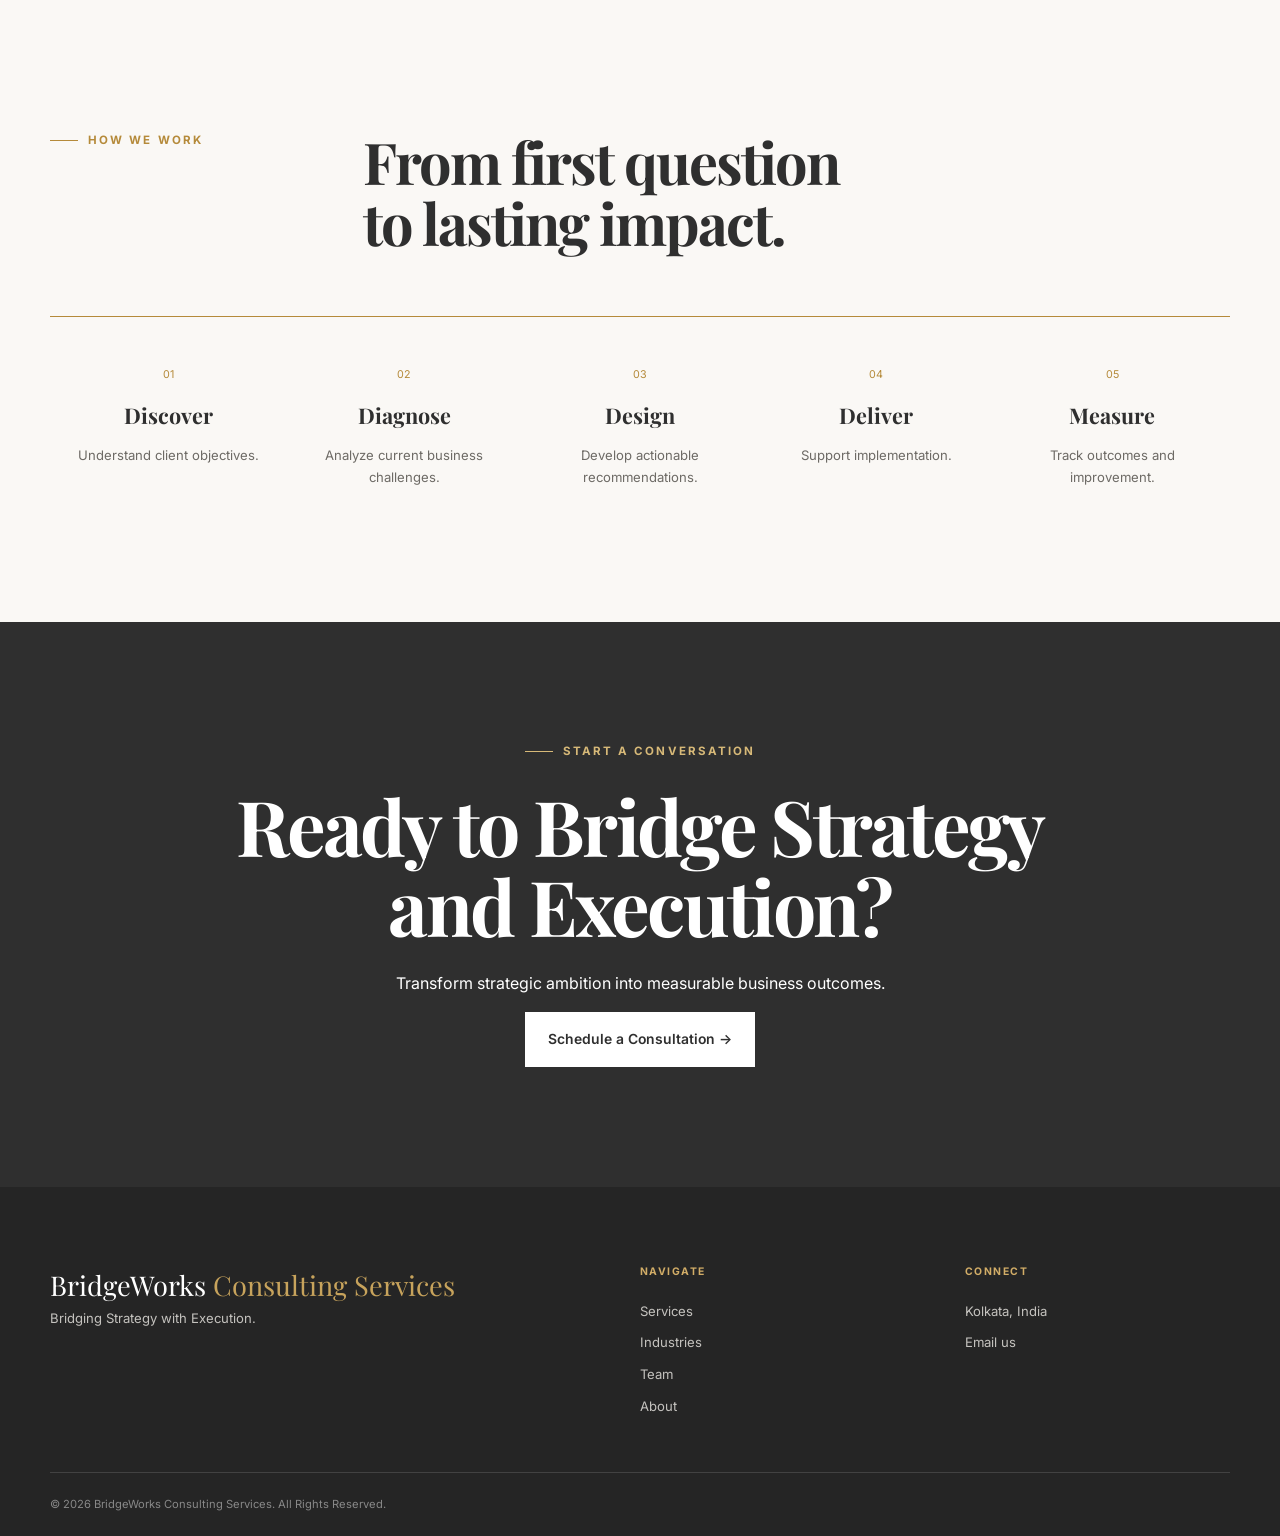
==== commit 74f7da3f: "Second Commit" ====
--- a/index.html
+++ b/index.html
@@ -1,7 +1,7 @@
 <!doctype html><html lang="en"><head><meta charset="utf-8"><meta name="viewport" content="width=device-width,initial-scale=1"><meta name="description" content="BridgeWorks Consulting Services—bridging strategy with execution."><title>BridgeWorks Consulting Services</title><link rel="stylesheet" href="styles.css"></head><body>
 <a class="skip-link" href="#main">Skip to content</a>
-<header class="site-header"><div class="nav-wrap"><a class="brand" href="index.html"><span class="brand-mark"><i></i><i></i><i></i></span><span><strong>BridgeWorks</strong><small>Consulting Services</small></span></a><nav class="desktop-nav" aria-label="Primary"><a aria-current="page" href="index.html">Home</a><a href="services.html">Services</a><a href="industries.html">Industries</a><a href="team.html">Team</a><a href="about.html">About</a><a href="contact.html">Contact</a><a class="nav-cta" href="contact.html">Schedule a Consultation</a></nav><details class="mobile-nav"><summary aria-label="Open navigation">☰</summary><nav class="mobile-links"><a href="index.html">Home</a><a href="services.html">Services</a><a href="industries.html">Industries</a><a href="team.html">Team</a><a href="about.html">About</a><a href="contact.html">Contact</a></nav></details></div></header>
-<main id="main"><section class="hero"><div class="hero-inner"><div class="hero-copy"><p class="eyebrow light">Boutique strategy consulting</p><h1>Bridge Strategy Into <em>Sustainable Growth</em></h1><p>BridgeWorks Consulting Services partners with ambitious organizations to transform complex strategic challenges into actionable plans, measurable outcomes and long-term value creation.</p><div class="hero-actions"><a class="button button-bronze" href="contact.html">Schedule a Consultation →</a><a class="button button-ghost" href="services.html">Explore Services</a></div></div><div class="bridge-visual"><div class="hero-credential"><strong>6</strong><span>IIM Calcutta consultants with complementary expertise</span></div><div class="bridge-label top"><span>01</span><strong>Vision</strong><small>Define the ambition</small></div><div class="bridge-label middle"><span>02</span><strong>Strategy</strong><small>Design the path</small></div><div class="bridge-label bottom"><span>03</span><strong>Execution</strong><small>Deliver the outcome</small></div><div class="bridge-arch"><i></i><i></i><i></i></div></div></div></section>
+<header class="site-header"><div class="nav-wrap"><a class="brand" href="index.html"><span class="brand-mark"><i></i><i></i><i></i></span><span><strong>BridgeWorks</strong><small>Consulting Services</small></span></a><nav class="desktop-nav" aria-label="Primary"><a aria-current="page" href="index.html">Home</a><a href="services.html">Services</a><a href="industries.html">Industries</a><a href="team.html">Team</a><a href="about.html">About</a><a href="contact.html">Contact</a><a class="nav-cta" href="contact.html">Start a Conversation</a></nav><details class="mobile-nav"><summary aria-label="Open navigation">☰</summary><nav class="mobile-links"><a href="index.html">Home</a><a href="services.html">Services</a><a href="industries.html">Industries</a><a href="team.html">Team</a><a href="about.html">About</a><a href="contact.html">Contact</a></nav></details></div></header>
+<main id="main"><section class="hero"><div class="hero-inner"><div class="hero-copy"><p class="eyebrow light">Boutique strategy consulting</p><h1>Bridge Strategy Into <em>Sustainable Growth</em></h1><p>BridgeWorks Consulting Services partners with ambitious organizations to transform complex strategic challenges into actionable plans, measurable outcomes and long-term value creation.</p><div class="hero-actions"><a class="button button-bronze" href="contact.html">Schedule a Session →</a><a class="button button-ghost" href="services.html">Explore Services</a></div></div><div class="bridge-visual"><div class="hero-credential"><strong>6</strong><span>IIM Calcutta consultants with complementary expertise</span></div><div class="bridge-label top"><span>01</span><strong>Vision</strong><small>Define the ambition</small></div><div class="bridge-label middle"><span>02</span><strong>Strategy</strong><small>Design the path</small></div><div class="bridge-label bottom"><span>03</span><strong>Execution</strong><small>Deliver the outcome</small></div><div class="bridge-arch"><i></i><i></i><i></i></div></div></div></section>
 <section class="experience-strip"><div class="experience-strip-inner"><strong>Summer experience across</strong><span>Accenture Strategy</span><span>Deloitte USI</span><span>Flipkart</span><span>UTI Alternatives</span><span>Air India Express</span><span>Motilal Oswal</span></div></section>
 <section class="section"><div class="container"><div class="section-heading"><p class="eyebrow">The BridgeWorks difference</p><h2>Strategy that does not stop at the slide deck.</h2><p>We stay close to the work, the decisions and the outcomes that matter.</p></div><div class="advantage-grid"><article><span>01</span><h3>Strategy First</h3><p>Helping organizations make confident strategic decisions through structured thinking.</p></article><article><span>02</span><h3>Execution Focused</h3><p>Turning strategy into measurable business outcomes.</p></article><article><span>03</span><h3>Analytical Excellence</h3><p>Data-backed insights that support critical business decisions.</p></article><article><span>04</span><h3>Boutique Attention</h3><p>Senior-level involvement throughout every engagement.</p></article></div></div></section>
 <section class="section section-tint"><div class="container"><div class="section-heading"><p class="eyebrow">Our services</p><h2>Critical thinking. Practical action.</h2><p>Eight integrated capabilities brought together around the question your organization needs to answer.</p></div><div class="card-grid"><article class="service-card"><span class="card-no">01</span><span class="icon">◎</span><h3>Corporate Strategy</h3><p>Develop long-term strategic direction aligned with business goals.</p></article><article class="service-card"><span class="card-no">02</span><span class="icon">↗</span><h3>Growth Strategy</h3><p>Unlock sustainable growth through market expansion and strategic initiatives.</p></article><article class="service-card"><span class="card-no">03</span><span class="icon">⌕</span><h3>Commercial Due Diligence</h3><p>Assess industries, markets and competitive dynamics for investment decisions.</p></article><article class="service-card"><span class="card-no">04</span><span class="icon">⌁</span><h3>Performance Improvement</h3><p>Improve profitability through operational and organizational excellence.</p></article></div><div class="center"><a class="button button-bronze" href="services.html">Explore all services →</a></div></div></section>
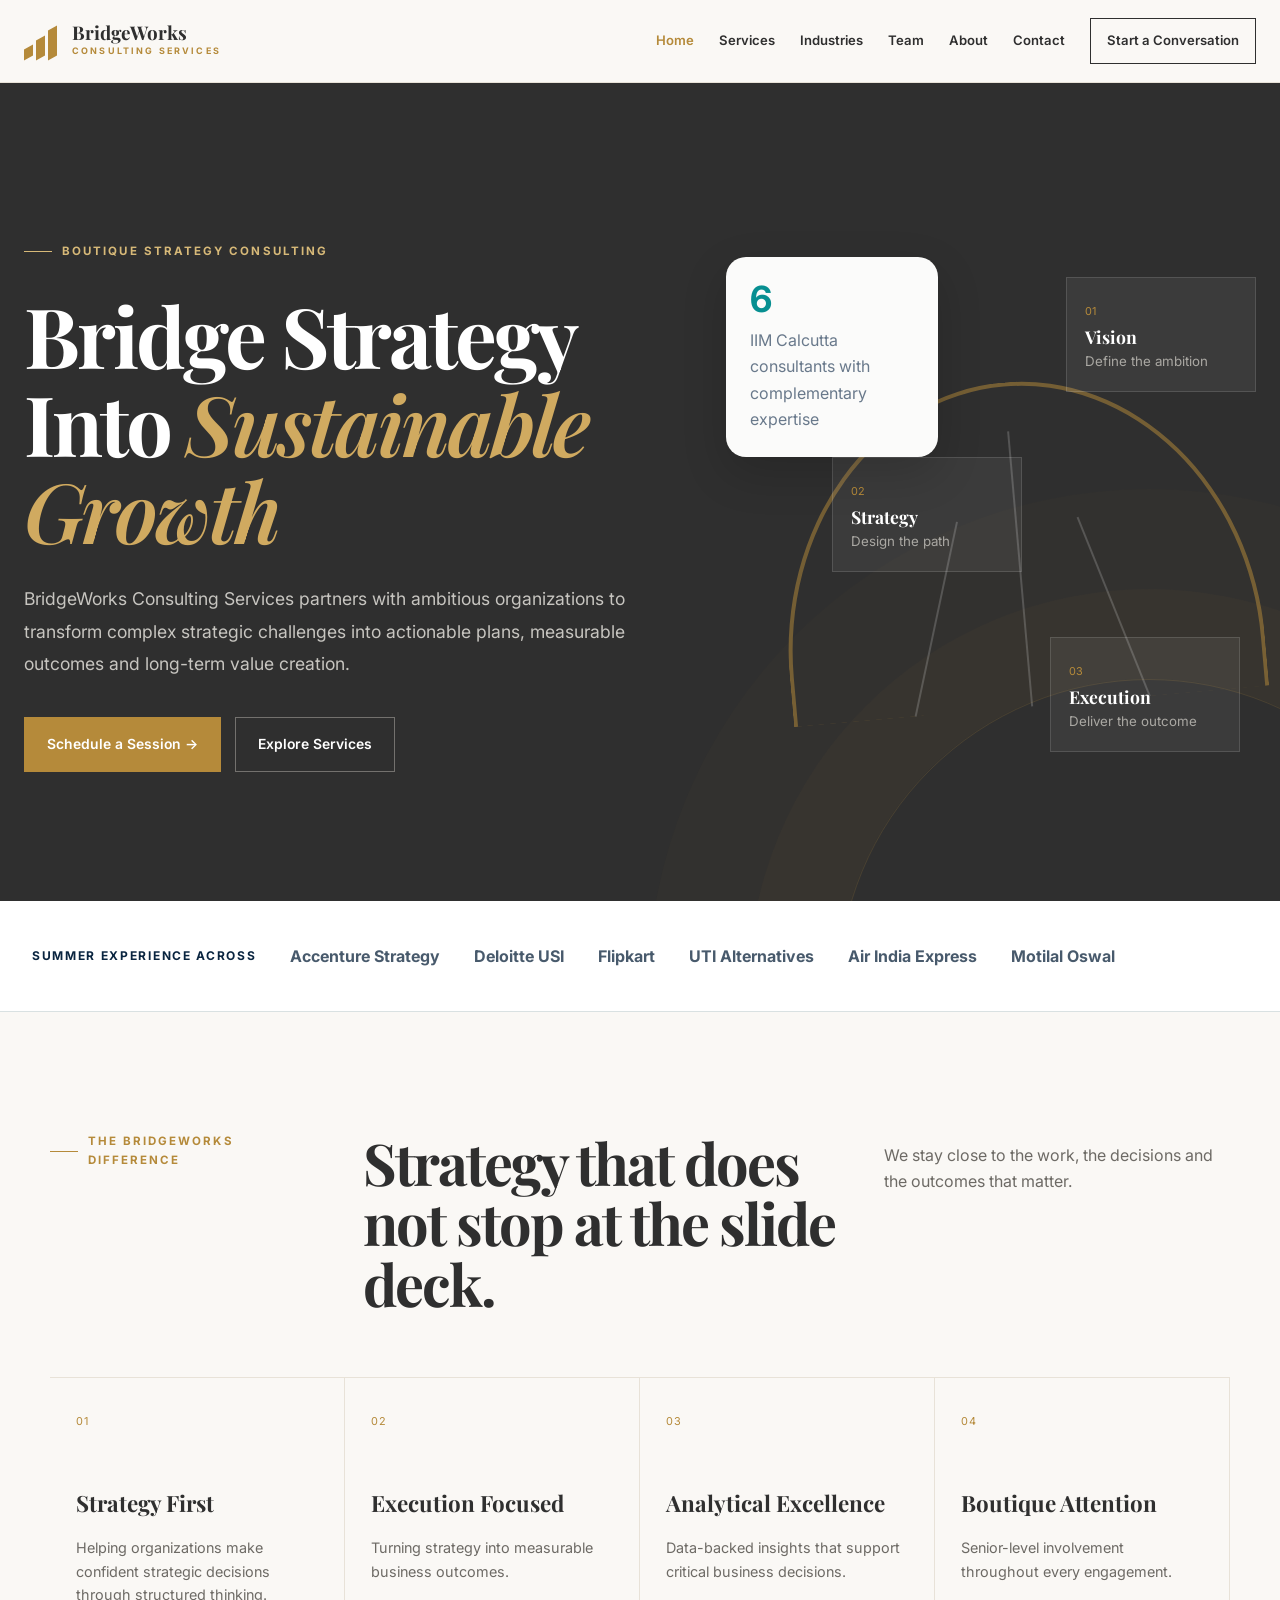
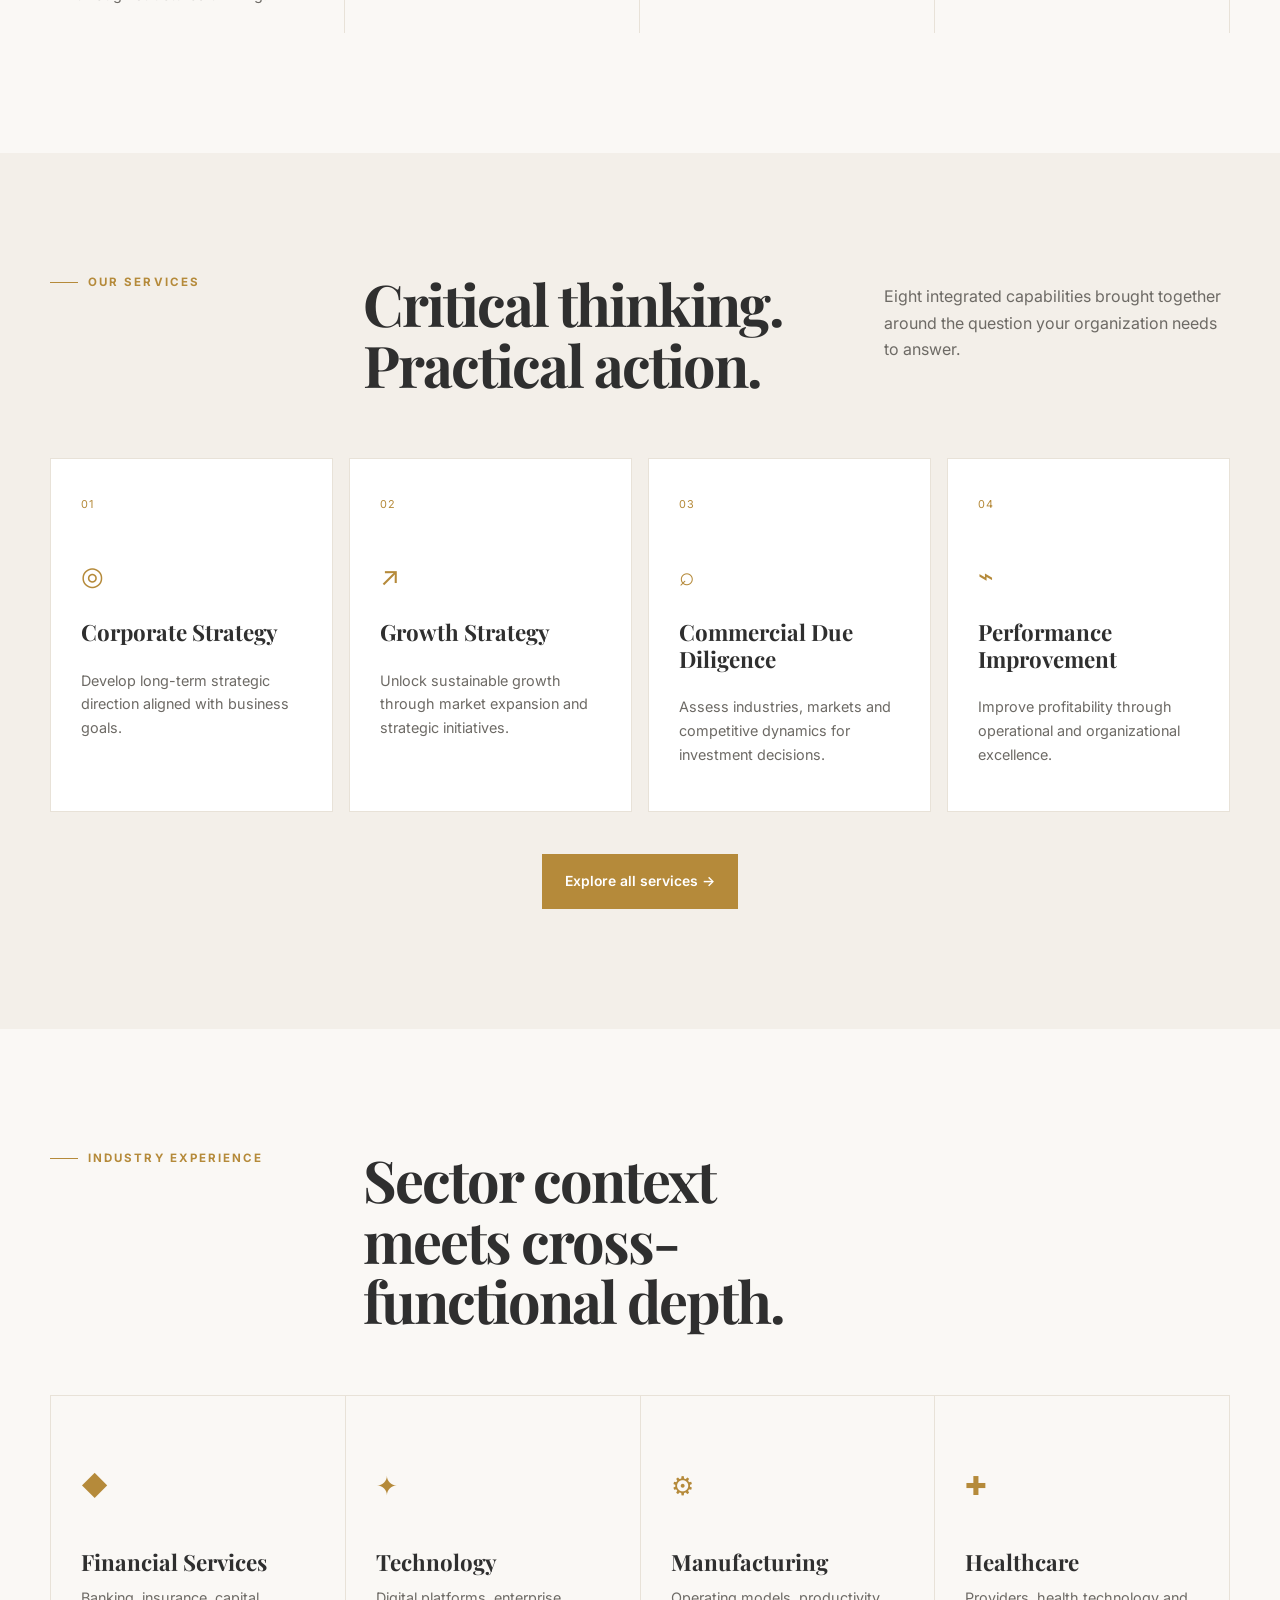
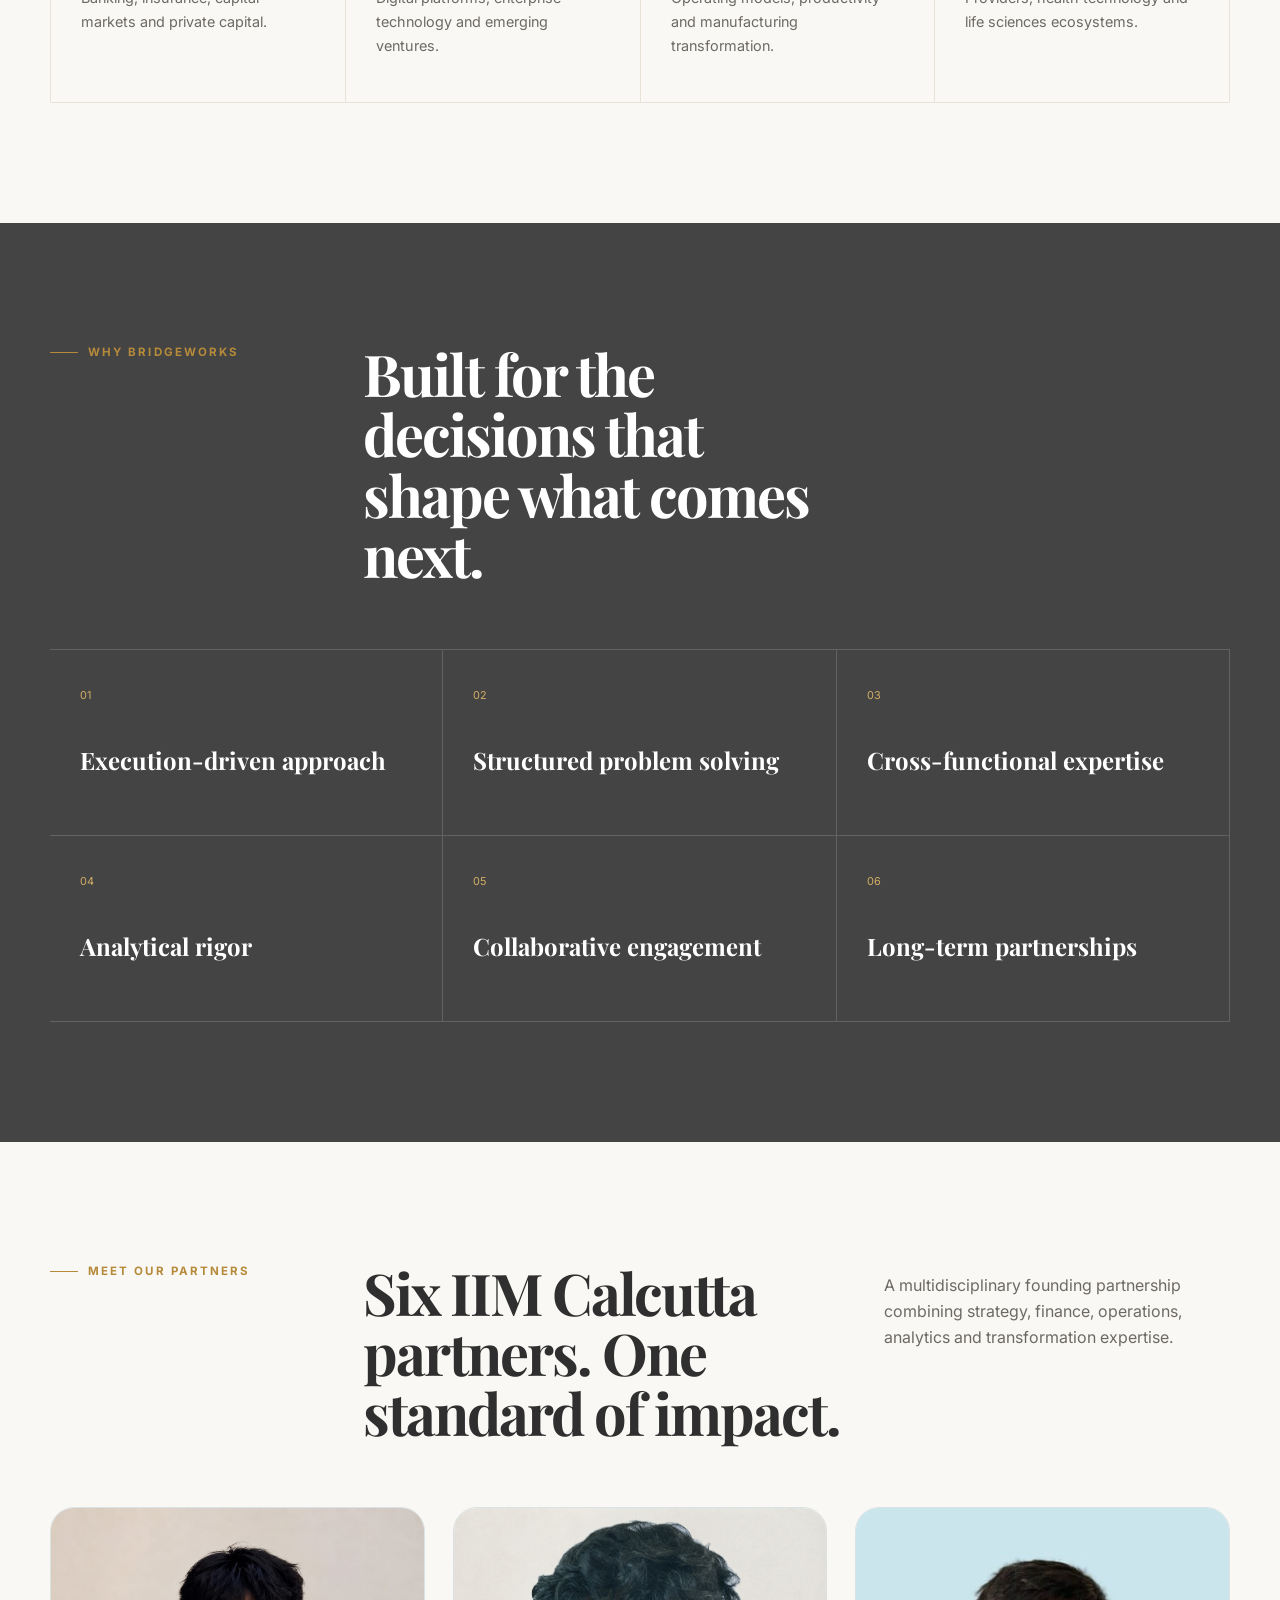
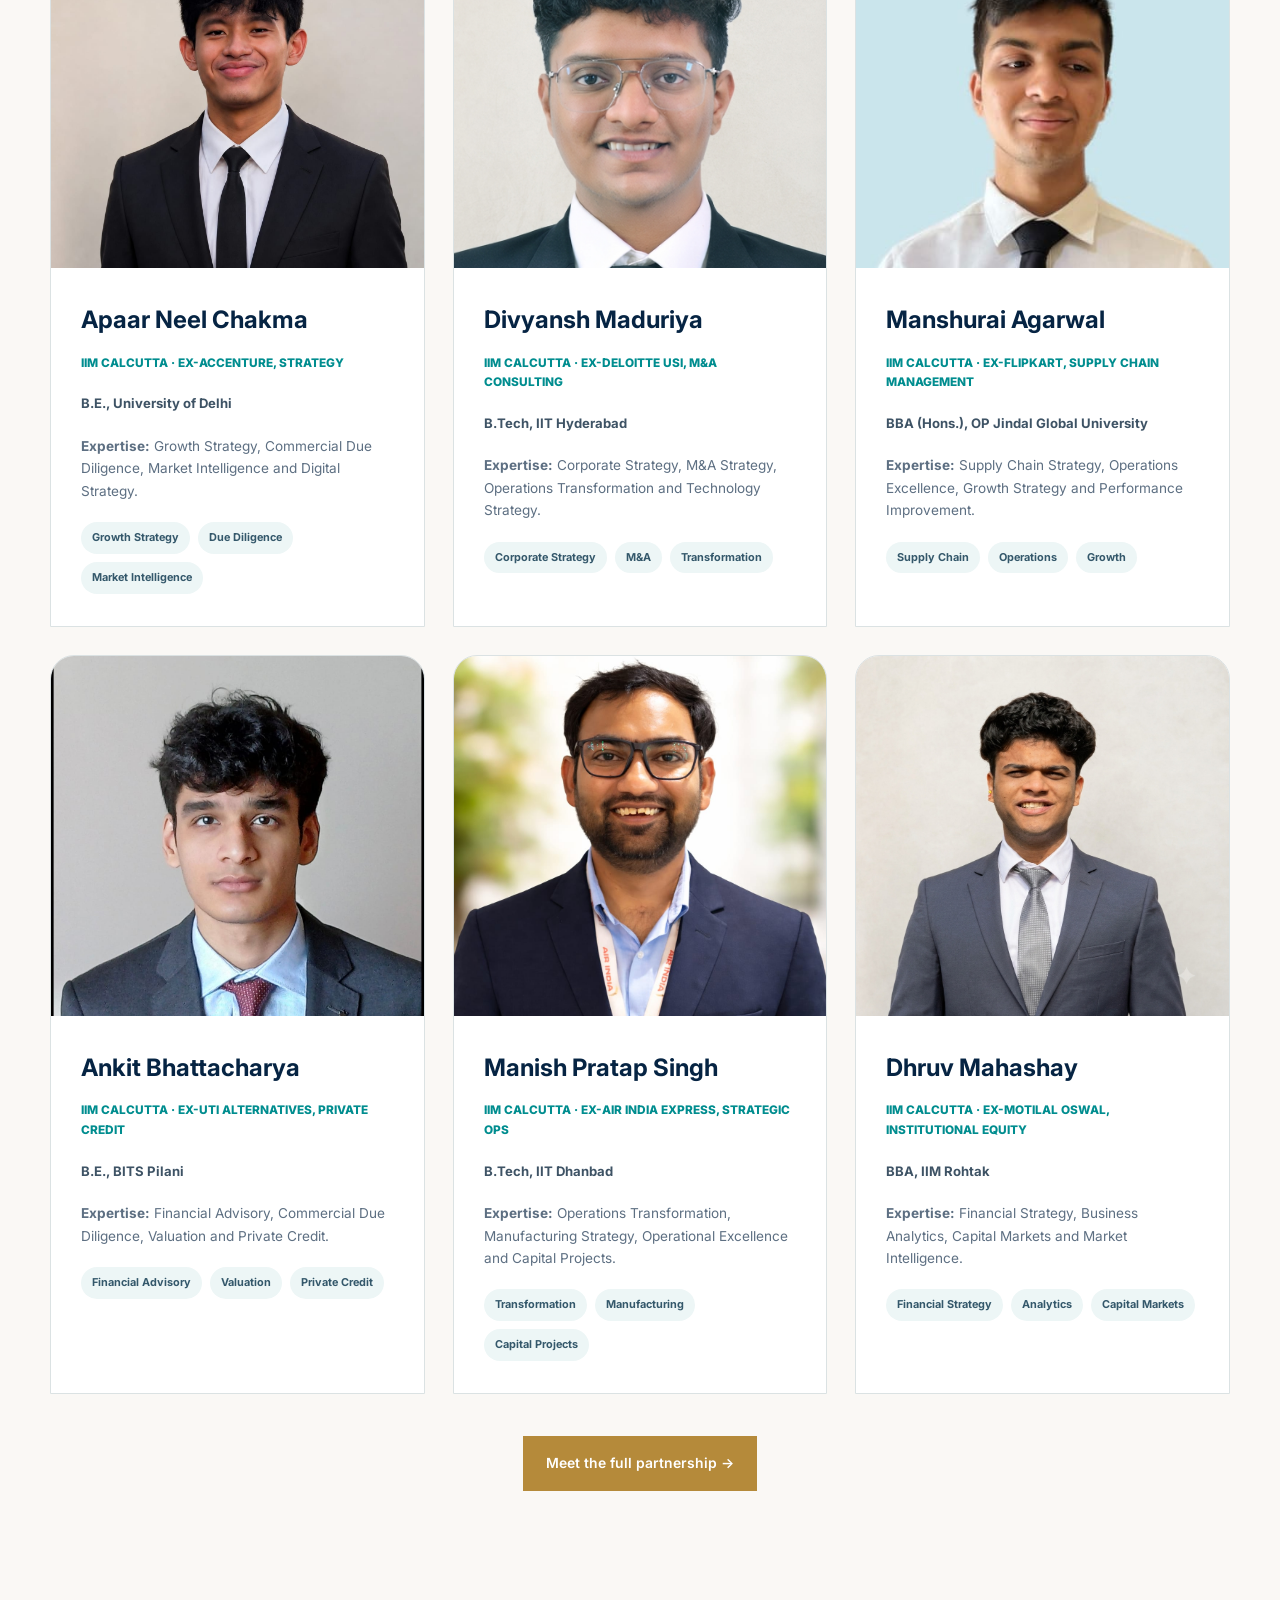
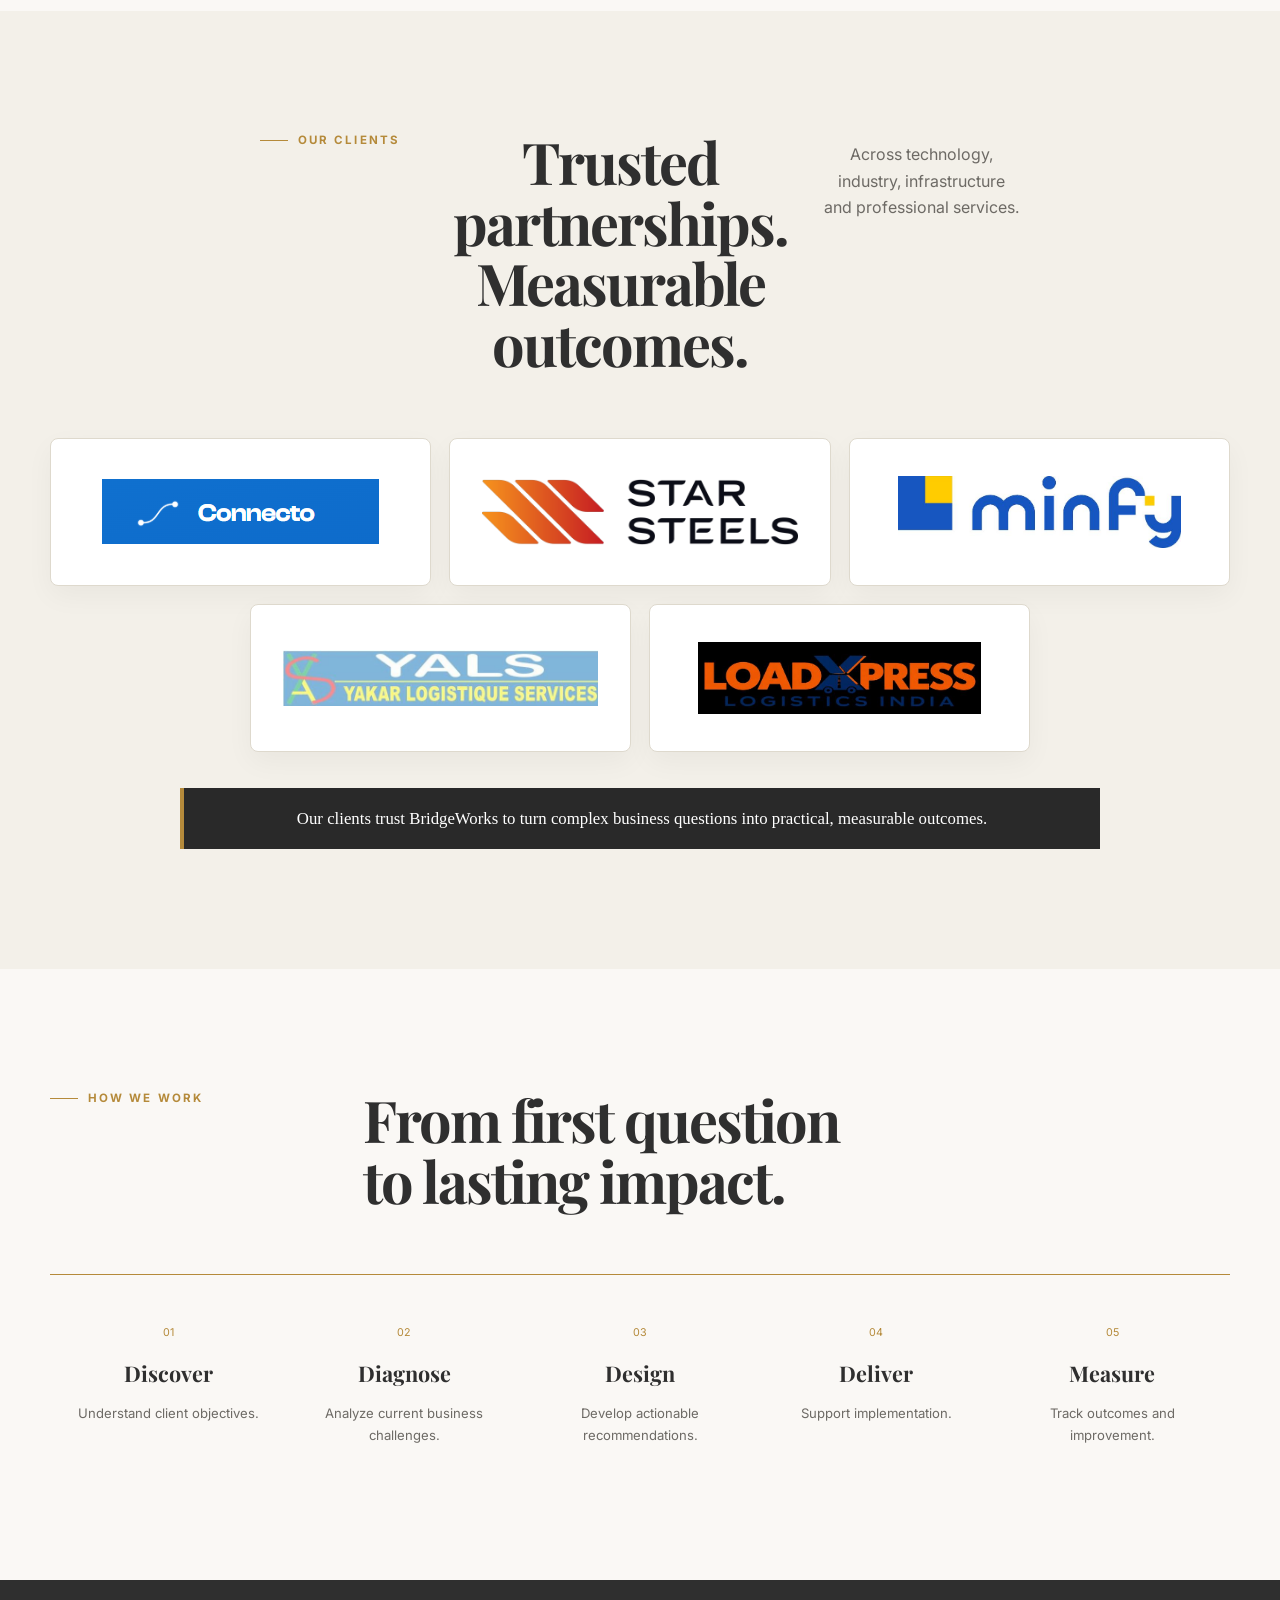
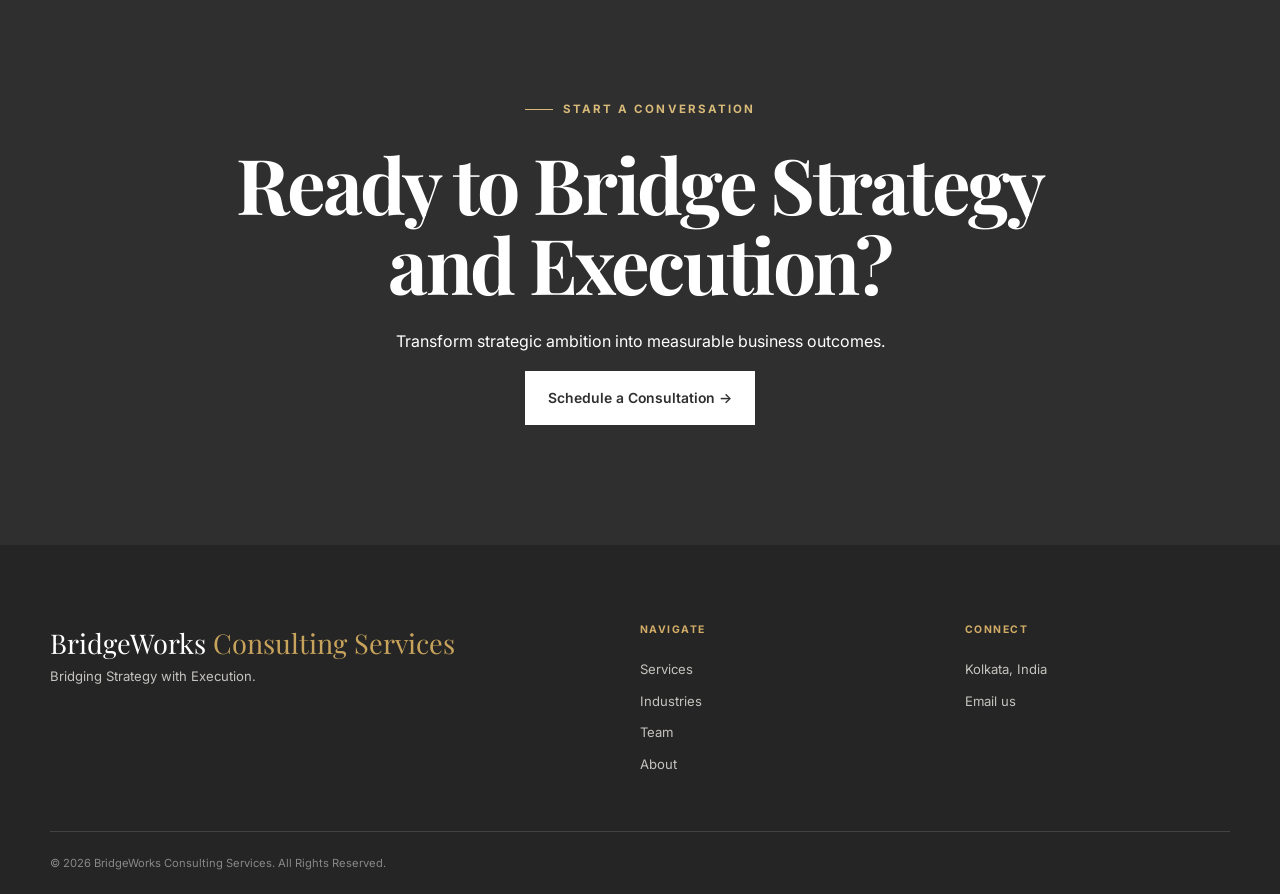
==== commit fe6cbad6: "updated the clients on the website" ====
--- a/index.html
+++ b/index.html
@@ -1,4 +1,20 @@
-<!doctype html><html lang="en"><head><meta charset="utf-8"><meta name="viewport" content="width=device-width,initial-scale=1"><meta name="description" content="BridgeWorks Consulting Services—bridging strategy with execution."><title>BridgeWorks Consulting Services</title><link rel="stylesheet" href="styles.css"></head><body>
+<!doctype html><html lang="en"><head><meta charset="utf-8"><meta name="viewport" content="width=device-width,initial-scale=1"><meta name="description" content="BridgeWorks Consulting Services—bridging strategy with execution."><title>BridgeWorks Consulting Services</title><link rel="stylesheet" href="styles.css">
+<style>
+/* BridgeWorks clients section - self-contained addition */
+.bw-clients-section{background:#f3f0e9}
+.bw-clients-heading{text-align:center;margin:0 auto 3.25rem;max-width:760px}
+.bw-clients-heading .eyebrow{margin-bottom:.8rem}
+.bw-clients-heading h2{margin-bottom:.8rem}
+.bw-clients-heading>p:last-child{color:#68655f;margin:0}
+.bw-client-logos{display:grid;grid-template-columns:repeat(6,minmax(0,1fr));gap:1.15rem;align-items:stretch}
+.bw-client-logo{grid-column:span 2;min-height:148px;background:#fff;border:1px solid #ded9cd;border-radius:8px;display:flex;align-items:center;justify-content:center;padding:2rem;box-shadow:0 10px 28px rgba(31,30,27,.045)}
+.bw-client-logo:nth-child(4){grid-column:2/span 2}
+.bw-client-logo:nth-child(5){grid-column:4/span 2}
+.bw-client-logo img{display:block;max-width:100%;max-height:72px;width:auto;height:auto;object-fit:contain}
+.bw-clients-takeaway{margin:2.2rem auto 0;max-width:920px;background:#292929;color:#fff;border-left:4px solid #b48a3b;padding:1.15rem 1.4rem;text-align:center;font-family:Georgia,serif;font-size:1.05rem;line-height:1.5}
+@media(max-width:760px){.bw-client-logos{grid-template-columns:repeat(2,minmax(0,1fr))}.bw-client-logo,.bw-client-logo:nth-child(4),.bw-client-logo:nth-child(5){grid-column:auto}.bw-client-logo:last-child{grid-column:1/-1}.bw-client-logo{min-height:125px;padding:1.5rem}.bw-clients-takeaway{font-size:.98rem}}
+@media(max-width:480px){.bw-client-logos{grid-template-columns:1fr}.bw-client-logo:last-child{grid-column:auto}}
+</style></head><body>
 <a class="skip-link" href="#main">Skip to content</a>
 <header class="site-header"><div class="nav-wrap"><a class="brand" href="index.html"><span class="brand-mark"><i></i><i></i><i></i></span><span><strong>BridgeWorks</strong><small>Consulting Services</small></span></a><nav class="desktop-nav" aria-label="Primary"><a aria-current="page" href="index.html">Home</a><a href="services.html">Services</a><a href="industries.html">Industries</a><a href="team.html">Team</a><a href="about.html">About</a><a href="contact.html">Contact</a><a class="nav-cta" href="contact.html">Start a Conversation</a></nav><details class="mobile-nav"><summary aria-label="Open navigation">☰</summary><nav class="mobile-links"><a href="index.html">Home</a><a href="services.html">Services</a><a href="industries.html">Industries</a><a href="team.html">Team</a><a href="about.html">About</a><a href="contact.html">Contact</a></nav></details></div></header>
 <main id="main"><section class="hero"><div class="hero-inner"><div class="hero-copy"><p class="eyebrow light">Boutique strategy consulting</p><h1>Bridge Strategy Into <em>Sustainable Growth</em></h1><p>BridgeWorks Consulting Services partners with ambitious organizations to transform complex strategic challenges into actionable plans, measurable outcomes and long-term value creation.</p><div class="hero-actions"><a class="button button-bronze" href="contact.html">Schedule a Session →</a><a class="button button-ghost" href="services.html">Explore Services</a></div></div><div class="bridge-visual"><div class="hero-credential"><strong>6</strong><span>IIM Calcutta consultants with complementary expertise</span></div><div class="bridge-label top"><span>01</span><strong>Vision</strong><small>Define the ambition</small></div><div class="bridge-label middle"><span>02</span><strong>Strategy</strong><small>Design the path</small></div><div class="bridge-label bottom"><span>03</span><strong>Execution</strong><small>Deliver the outcome</small></div><div class="bridge-arch"><i></i><i></i><i></i></div></div></div></section>
@@ -15,6 +31,17 @@
 <article class="partner-card"><div class="partner-photo"><img src="images/manish.jpeg" alt="Manish Pratap Singh"></div><div class="partner-body"><h3>Manish Pratap Singh</h3><p class="partner-credential">IIM Calcutta · Ex-Air India Express, Strategic Ops</p><p class="partner-degree">B.Tech, IIT Dhanbad</p><p class="partner-expertise"><strong>Expertise:</strong> Operations Transformation, Manufacturing Strategy, Operational Excellence and Capital Projects.</p><div class="tags"><b>Transformation</b><b>Manufacturing</b><b>Capital Projects</b></div></div></article>
 <article class="partner-card"><div class="partner-photo"><img src="images/dhruv.jpg" alt="Dhruv Mahashay"></div><div class="partner-body"><h3>Dhruv Mahashay</h3><p class="partner-credential">IIM Calcutta · Ex-Motilal Oswal, Institutional Equity</p><p class="partner-degree">BBA, IIM Rohtak</p><p class="partner-expertise"><strong>Expertise:</strong> Financial Strategy, Business Analytics, Capital Markets and Market Intelligence.</p><div class="tags"><b>Financial Strategy</b><b>Analytics</b><b>Capital Markets</b></div></div></article>
 </div><div class="center"><a class="button button-bronze" href="team.html">Meet the full partnership →</a></div></div></section>
+<section class="section bw-clients-section" id="clients"><div class="container">
+<div class="section-heading bw-clients-heading"><p class="eyebrow">Our clients</p><h2>Trusted partnerships. Measurable outcomes.</h2><p>Across technology, industry, infrastructure and professional services.</p></div>
+<div class="bw-client-logos" aria-label="Selected BridgeWorks clients">
+<div class="bw-client-logo"><img src="[data-uri]" alt="Connecto"></div>
+<div class="bw-client-logo"><img src="[data-uri]" alt="Star Steels"></div>
+<div class="bw-client-logo"><img src="[data-uri]" alt="Minfy Technologies"></div>
+<div class="bw-client-logo"><img src="[data-uri]" alt="YALS - Yakar Logistique Services"></div>
+<div class="bw-client-logo"><img src="[data-uri]